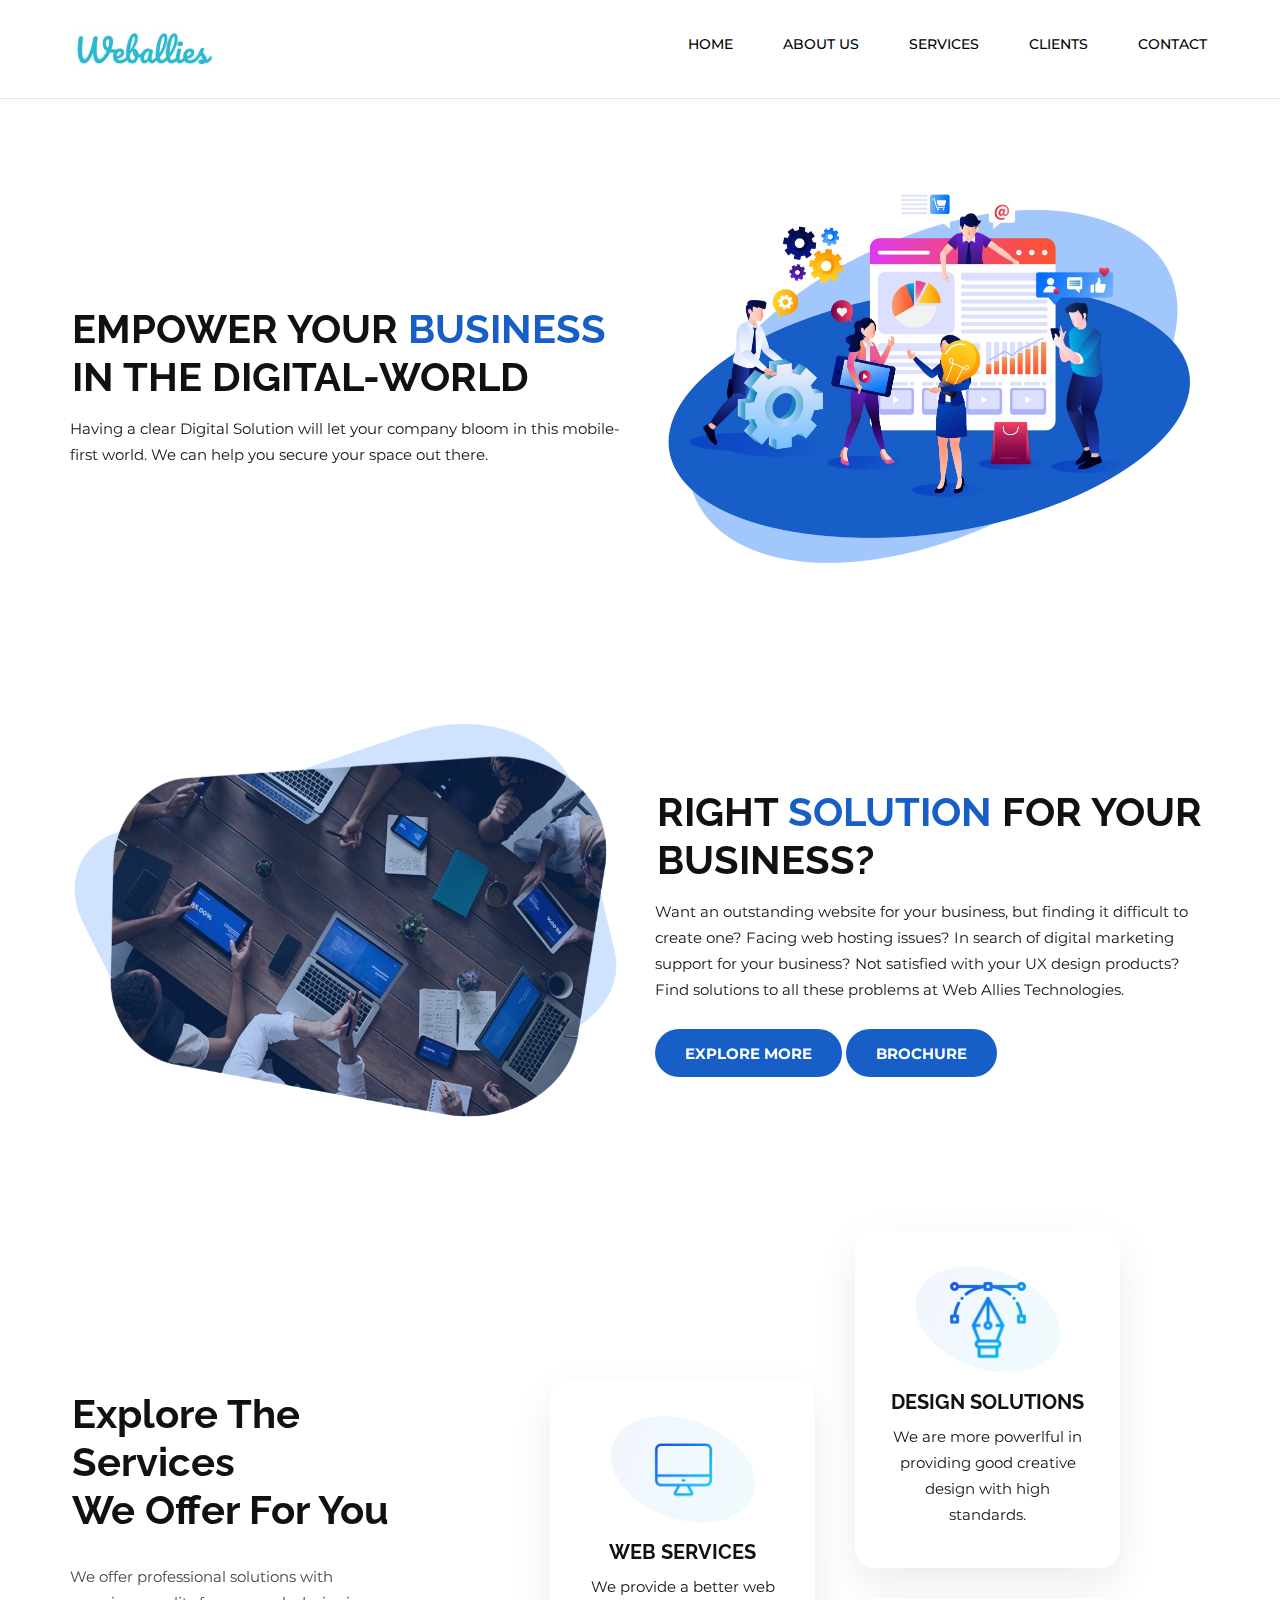
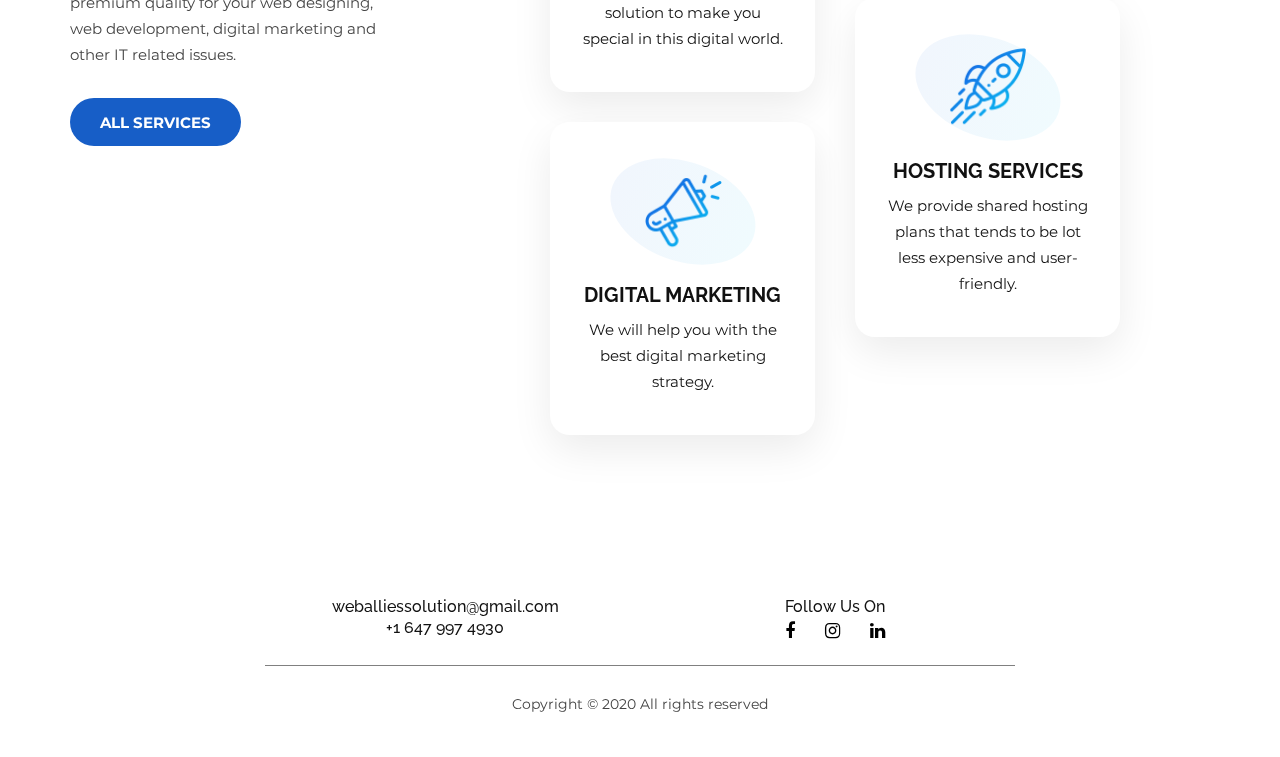
==== index.html @ 8f00c58a "Initial Commit" ====
<!DOCTYPE html>
<html lang="en">
<head>
    <meta charset="UTF-8">
    <meta name="viewport" content="width=device-width, initial-scale=1.0">
    <meta http-equiv="X-UA-Compatible" content="ie=edge">
    <title>Web Allies Solutions</title>
    <!-- SEO Content -->
    <meta name="description" content="Web Allies Solution is a fast-rising IT Solution Provider with innovative products, services & consultancy for your business goals. Our team focuses on customer satisfaction ensuring clear and agile delivery of work. We are involved in providing an interactive website, unique and powerful brands, and digital and creative market solutions. We take enormous care of your needs and business values and help you in carving out a niche for your success.">
    <meta name="keywords" content="Web Allies, Web Allies digital,Web Allies solutions,Web Allies Solution,Web design company,Graphics design company,digital solution company in Canada">
    <meta name="keywords" content="Web Allies Solution Canada,Web Allies Solutions Canada,Web Allies solutions Canada,Web Allies Solution web service,Web design company,Graphics design company,digital solution company in Canada,UI/UX Design Solution"> 
    <meta name="author" content="Web Allies Solution">
	<meta name="creator" content="Team Web Allies Solutions">
	<meta name="owner" content="Web Allies Solutions">
    <meta name="Copyright" content="Web Allies Solutions">
    
    <!-- Favicon -->
	<link rel="apple-touch-icon" sizes="57x57" href="favicon/wbmini.jpeg">
	<link rel="icon" type="image/jpeg" sizes="192x192"  href="favicon/wbmini.jpeg">
<!--    <link rel="apple-touch-icon" sizes="57x57" href="favicon/apple-icon-57x57.png">
    <link rel="apple-touch-icon" sizes="60x60" href="favicon/apple-icon-60x60.png">
    <link rel="apple-touch-icon" sizes="72x72" href="favicon/apple-icon-72x72.png">
    <link rel="apple-touch-icon" sizes="76x76" href="favicon/apple-icon-76x76.png">
    <link rel="apple-touch-icon" sizes="114x114" href="favicon/apple-icon-114x114.png">
    <link rel="apple-touch-icon" sizes="120x120" href="favicon/apple-icon-120x120.png">
    <link rel="apple-touch-icon" sizes="144x144" href="favicon/apple-icon-144x144.png">
    <link rel="apple-touch-icon" sizes="152x152" href="favicon/apple-icon-152x152.png">
    <link rel="apple-touch-icon" sizes="180x180" href="favicon/apple-icon-180x180.png">
    <link rel="icon" type="image/png" sizes="192x192"  href="favicon/android-icon-192x192.png">
    <link rel="icon" type="image/png" sizes="32x32" href="favicon/favicon-32x32.png">
    <link rel="icon" type="image/png" sizes="96x96" href="favicon/favicon-96x96.png">
    <link rel="icon" type="image/png" sizes="16x16" href="favicon/favicon-16x16.png">-->
    <link rel="manifest" href="favicon/manifest.json">
    <meta name="msapplication-TileColor" content="#ffffff">
    <meta name="msapplication-TileImage" content="favicon/wb.jpeg">
    <meta name="theme-color" content="#ffffff">
        
    <!-- Google Font -->
    <link href="https://fonts.googleapis.com/css?family=Montserrat:400,500,600,700,800,900&display=swap"rel="stylesheet">
    <link href="https://fonts.googleapis.com/css2?family=Raleway:wght@400;500;600;700&display=swap" rel="stylesheet"> 

    <!-- Css Styles -->
    <link rel="stylesheet" href="css/bootstrap.min.css" type="text/css">
    <link rel="stylesheet" href="css/font-awesome.min.css" type="text/css">
    <link rel="stylesheet" href="css/elegant-icons.css" type="text/css">
    <link rel="stylesheet" href="css/flaticon.css" type="text/css">
    <link rel="stylesheet" href="css/slicknav.min.css" type="text/css">
    <link rel="stylesheet" href="css/style.css" type="text/css">

    <!-- Global site tag (gtag.js) - Google Analytics -->
    <script async src="https://www.googletagmanager.com/gtag/js?id=UA-168232624-1"></script>
    <script>
     window.dataLayer = window.dataLayer || [];
     function gtag(){dataLayer.push(arguments);}
     gtag('js', new Date());
     gtag('config', 'UA-168232624-1');
    </script>

    <!-- Seacrh Console -->
    <meta name="google-site-verification" content="khzChmN-Nq22wyxH5MYhFpmfwZ_dh-AY24tO2F3nMiM" />

</head>
<body>
    <!-- Page Preloder -->
    <div id="preloader-active">
        <div class="preloader d-flex align-items-center justify-content-center">
            <div class="preloader-inner position-relative">
                <div class="preloader-circle"></div>
                <div class="preloader-img pere-text">
                    <picture>
                        <source type="image/jpeg" srcset="./img/weballies.jpeg">
                        <source type="image/jpeg" srcset="./img/weballies.jpeg">
                        <img src="./img/weballies.jpeg " alt="weballies">
                    </picture>
                </div>
            </div>
        </div>
    </div>

    <!-- Offcanvas Menu Begin -->
    <div class="offcanvas__menu__overlay"></div>
    <div class="offcanvas__menu__wrapper">
        <div class="canvas__close">
            <span class="fa fa-arrow-circle-left"></span>
        </div>
        <div class="offcanvas__logo">
            <a href="#">
                <picture>
                    <source type="image/jpeg" srcset="./img/wb.jpeg">
                    <source type="image/jpeg" srcset="./img/wb.jpeg">
                    <img src="./img/wb.jpeg " alt="weballies">
                </picture>
            </a>
        </div>
        <nav class="offcanvas__menu mobile-menu">
            <ul>
                <li class="active"><a href="./index.html">Home</a></li>
                <li><a href="./about.html">About Us</a></li>
                <li><a href="./services.html">Services</a></li>
                <li><a href="./clients.html">Clients</a></li>
                <li><a href="./contact.html">Contact</a></li>
            </ul>
        </nav>
        <div id="mobile-menu-wrap"></div>
    </div>
    <!-- Offcanvas Menu End -->

    <!-- Header Section Begin -->
    <header class="header-section header-normal">
        <div class="container">
            <div class="row">
                <div class="col-lg-3 col-md-3">
                    <div class="header__logo">
                        <a href="#">
                            <picture>
                                <source type="image/jpeg" srcset="./img/weballies.jpeg">
								<source type="image/jpeg" srcset="./img/weballies.jpeg">
								<img src="./img/weballies.jpeg " alt="weballies">
                            </picture>
                        </a>
                    </div>
                </div>
                <div class="col-lg-9 col-md-9">
                    <nav style="background-color:#fff" class="header__menu">
                        <ul>
                            <li  class="active"><a href="./index.html">Home</a></li>
                            <li><a href="./about.html">About Us</a></li>
                            <li><a href="./services.html">Services</a></li>
                            <li><a href="./clients.html">Clients</a></li>
                            <li><a href="./contact.html">Contact</a></li>
                        </ul>
                    </nav>
                </div>
            </div>
            <div class="canvas__open">
                <span class="fa fa-bars"></span>
            </div>
        </div>
    </header>
    <!-- Header End -->

    <!-- Hero Section Begin -->
    <section class="about-section spad2">
        <div class="container">
            <div class="row">
                <div class="col-lg-6 order-sm-12">
                    <div class="about__img">
                        <picture>
                            <source type="image/webp" srcset="./img/hero.webp">
                            <source type="image/png" srcset="./img/hero.png">
                            <img src="img/hero.png" alt="Web Allies Digital Solutions">
                        </picture>
                    </div>
                </div>
                <div class="col-lg-6 order-sm-1 align-self-center">
                    <div class="about__text">
                        <h2>Empower your <span>business</span> in the digital-world</h2>
                        <p>Having a clear Digital Solution will let your company bloom in this mobile-first world. We can help you secure 
                            your space out there.
                        </p>
                    </div>
                </div>
            </div>
        </div>
    </section>
    <!-- HEro Section End -->

    <!-- About Section Begin -->
    <section class="about-section spad">
        <div class="container">
            <div class="row">
                <div class=" col-lg-6">
                    <div class="about__img">
                        <picture>
                            <source type="image/webp" srcset="./img/hero1.webp">
                            <source type="image/png" srcset="./img/hero1.png">
                            <img src="img/hero1.png" alt="Web Allies Digital Solutions">
                        </picture>
                    </div>
                </div>
                <div class="col-lg-6 align-self-center">
                    <div class="about__text">
                        <h2>Right <span>Solution</span> for your Business?</h2>
                        <p>
                            Want an outstanding website for your business, but finding it difficult to create one? Facing web hosting issues? In search of digital marketing support for your business? Not satisfied with your UX design products?
                            Find solutions to all these problems at Web Allies Technologies.
                        </p>
                        <a href="about.html" class="primary-btn">Explore More</a>
                        <a href="https://bit.ly/fenstrok" target="_blank" class="primary-btn" rel="noreferrer">Brochure</a>
                    </div>
                </div>
            </div>
        </div>
    </section>
    <!-- About Section End -->


    <!-- Services Section Begin -->
    <div class="services spad3" id="about">
        <div class="container">
            <div class="row">
                <div class="col-lg-4">
                    <h2> Explore The Services<br/>
                        We Offer For You </h2>
                    <p> We offer professional solutions with premium quality for your web designing, web development, digital marketing and other IT related issues. </p>
                    <a href="services.html" class="primary-btn">All Services</a></div>
                <div class="col-lg-8">
                    <svg id="bg-services"
                         width="95%"
                         viewBox="0 0 1000 800">
                        <defs>
                            <linearGradient id="PSgrCumulative Layout Shiftad_02" x1="64.279%" x2="0%" y1="76.604%" y2="0%">
                                <stop offset="0%" stop-color="rgb(1,230,248)" stop-opacity="1"/>
                                <stop offset="100%" stop-color="rgb(29,62,222)" stop-opacity="1"/>
                            </linearGradient>
                        </defs>
                        <path fill-rule="evenodd" opacity="0.102" fill="url(#PSgrad_02)"
                              d="M801.878,3.146 L116.381,128.537 C26.052,145.060 -21.235,229.535 9.856,312.073 L159.806,710.157 C184.515,775.753 264.901,810.334 338.020,792.380 L907.021,652.668 C972.912,636.489 1019.383,573.766 1011.301,510.470 L962.013,124.412 C951.950,45.594 881.254,-11.373 801.878,3.146 Z"/>
                    </svg>
                    <div class="row">
                        <div class="col">
                            <div class="card text-center">
                                <div class="oval">
                                    <picture>
                                        <source type="image/webp" srcset="./img/web-design.webp">
                                        <source type="image/png" srcset="./img/web-design.png">
                                        <img class="card-img-top" src="img/web-design.png" alt="Web Design">
                                    </picture>
                                </div>
                                <div class="card-body">
                                    <h3 class="card-title">Web Services</h3>
                                    <p class="card-text">We provide a better web solution to make you special in this digital world.</p>
                                </div>
                            </div>
                            <div class="card text-center">
                                <div class="oval">
                                    <picture>
                                        <source type="image/webp" srcset="./img/marketing.webp">
                                        <source type="image/png" srcset="./img/marketing.png">
                                        <img class="card-img-top" src="img/marketing.png" alt="Digital Marketing">
                                    </picture>
                                </div>
                                <div class="card-body">
                                    <h3 class="card-title">Digital Marketing</h3>
                                    <p class="card-text">We will help you with the best digital marketing strategy.</p>
                                </div>
                            </div>
                        </div>
                        <div class="col">
                            <div class="card text-center">
                                <div class="oval">
                                    <picture>
                                        <source type="image/webp" srcset="./img/graphics-design.webp">
                                        <source type="image/png" srcset="./img/graphics-design.png">
                                        <img class="card-img-top" src="img/graphics-design.png" alt=" Graphics Design">
                                    </picture>
                                </div>
                                <div class="card-body">
                                    <h3 class="card-title">Design Solutions</h3>
                                    <p class="card-text">We are more powerlful in providing good creative design with high standards.</p>
                                </div>
                            </div>
                            <div class="card text-center">
                                <div class="oval">
                                    <picture>
                                        <source type="image/webp" srcset="./img/seo.webp">
                                        <source type="image/png" srcset="./img/seo.png">
                                        <img class="card-img-top" src="img/seo.png" alt="Hosting Services">
                                    </picture>
                                </div>
                                <div class="card-body">
                                    <h3 class="card-title">Hosting Services</h3>
                                    <p class="card-text">We provide shared hosting plans that tends to be lot less expensive and user-friendly.</p>
                                </div>
                            </div>
                        </div>
                    </div>
                </div>
            </div>
        </div>
    </div>
    <!-- Services Section End -->

   <!-- Footer Section Begin -->

   <footer class="footer-section spad1">
    <div class="container">
        <div class="row justify-content-center">
            <div class="col-lg-12">
                <div class="row">
                    <div class="col-md-8 offset-md-2 ">
                        <div class="row text-center">
                            <div class="col-md-6 contact-end">  
                                <a href="mailto:mail@gmail.com" target="_blank" rel="noreferrer"><h5>weballiessolution@gmail.com</h5></a>                     
                                <a href="tel:7025220044" target="_blank" rel="noreferrer"><h5>+1 647 997 4930</h5></a>
                            </div>
                            <div class="col-md-6">
                                <h5>Follow Us On</h5>
                                <div class="footer__social">
                                    <a href="https://www.facebook.com/profile.php?id=61551452008879&mibextid=D4KYlr" target="_blank" rel="noreferrer"><i class="fa fa-facebook"></i></a>
                                    <a href="https://instagram.com/weballies?igshid=OGQ5ZDc2ODk2ZA==" target="_blank"rel="noreferrer"><i class="fa fa-instagram"></i></a>
                                    <a href="https://www.linkedin.com/in/weballies-solution-13b683291" target="_blank" rel="noreferrer"><i class="fa fa-linkedin"></i></a>

                                </div>
                            </div>              
                        </div>
                        <div class="footer__text-copyright">
                            <p>Copyright &copy; 2020 All rights reserved</p>
                        </div>
                    </div>
                </div>
            </div>
        </div>
    </div>
</footer>

<!-- Footer Section End -->

    <!-- Js Plugins -->
    <script src="js/jquery-3.3.1.min.js"></script>
    <script src="js/bootstrap.min.js"></script>
    <script src="js/jquery.slicknav.js"></script>
    <script src="js/main.js"></script>
    <!--Start of Tawk.to Script-->
    <script type="text/javascript">
        var Tawk_API=Tawk_API||{}, Tawk_LoadStart=new Date();
          (function(){
          var s1=document.createElement("script"),s0=document.getElementsByTagName("script")[0];
          s1.async=true;
          s1.src='https://embed.tawk.to/5ed73c934a7c62581799cee2/default';
          s1.charset='UTF-8';
          s1.setAttribute('crossorigin','*');
           s0.parentNode.insertBefore(s1,s0);
        })();
      </script>
      <!--End of Tawk.to Script-->
</body>

</html>
---- css/elegant-icons.css ----
@font-face {
	font-family: 'ElegantIcons';
	src:url('../fonts/ElegantIcons.eot');
	src:url('../fonts/ElegantIcons.eot?#iefix') format('embedded-opentype'),
		url('../fonts/ElegantIcons.woff') format('woff'),
		url('../fonts/ElegantIcons.ttf') format('truetype'),
		url('../fonts/ElegantIcons.svg#ElegantIcons') format('svg');
	font-weight: normal;
	font-style: normal;
}

/* Use the following CSS code if you want to use data attributes for inserting your icons */
[data-icon]:before {
	font-family: 'ElegantIcons';
	content: attr(data-icon);
	speak: none;
	font-weight: normal;
	font-variant: normal;
	text-transform: none;
	line-height: 1;
	-webkit-font-smoothing: antialiased;
	-moz-osx-font-smoothing: grayscale;
}

/* Use the following CSS code if you want to have a class per icon */
/*
Instead of a list of all class selectors,
you can use the generic selector below, but it's slower:
[class*="your-class-prefix"] {
*/
.arrow_up, .arrow_down, .arrow_left, .arrow_right, .arrow_left-up, .arrow_right-up, .arrow_right-down, .arrow_left-down, .arrow-up-down, .arrow_up-down_alt, .arrow_left-right_alt, .arrow_left-right, .arrow_expand_alt2, .arrow_expand_alt, .arrow_condense, .arrow_expand, .arrow_move, .arrow_carrot-up, .arrow_carrot-down, .arrow_carrot-left, .arrow_carrot-right, .arrow_carrot-2up, .arrow_carrot-2down, .arrow_carrot-2left, .arrow_carrot-2right, .arrow_carrot-up_alt2, .arrow_carrot-down_alt2, .arrow_carrot-left_alt2, .arrow_carrot-right_alt2, .arrow_carrot-2up_alt2, .arrow_carrot-2down_alt2, .arrow_carrot-2left_alt2, .arrow_carrot-2right_alt2, .arrow_triangle-up, .arrow_triangle-down, .arrow_triangle-left, .arrow_triangle-right, .arrow_triangle-up_alt2, .arrow_triangle-down_alt2, .arrow_triangle-left_alt2, .arrow_triangle-right_alt2, .arrow_back, .icon_minus-06, .icon_plus, .icon_close, .icon_check, .icon_minus_alt2, .icon_plus_alt2, .icon_close_alt2, .icon_check_alt2, .icon_zoom-out_alt, .icon_zoom-in_alt, .icon_search, .icon_box-empty, .icon_box-selected, .icon_minus-box, .icon_plus-box, .icon_box-checked, .icon_circle-empty, .icon_circle-slelected, .icon_stop_alt2, .icon_stop, .icon_pause_alt2, .icon_pause, .icon_menu, .icon_menu-square_alt2, .icon_menu-circle_alt2, .icon_ul, .icon_ol, .icon_adjust-horiz, .icon_adjust-vert, .icon_document_alt, .icon_documents_alt, .icon_pencil, .icon_pencil-edit_alt, .icon_pencil-edit, .icon_folder-alt, .icon_folder-open_alt, .icon_folder-add_alt, .icon_info_alt, .icon_error-oct_alt, .icon_error-circle_alt, .icon_error-triangle_alt, .icon_question_alt2, .icon_question, .icon_comment_alt, .icon_chat_alt, .icon_vol-mute_alt, .icon_volume-low_alt, .icon_volume-high_alt, .icon_quotations, .icon_quotations_alt2, .icon_clock_alt, .icon_lock_alt, .icon_lock-open_alt, .icon_key_alt, .icon_cloud_alt, .icon_cloud-upload_alt, .icon_cloud-download_alt, .icon_image, .icon_images, .icon_lightbulb_alt, .icon_gift_alt, .icon_house_alt, .icon_genius, .icon_mobile, .icon_tablet, .icon_laptop, .icon_desktop, .icon_camera_alt, .icon_mail_alt, .icon_cone_alt, .icon_ribbon_alt, .icon_bag_alt, .icon_creditcard, .icon_cart_alt, .icon_paperclip, .icon_tag_alt, .icon_tags_alt, .icon_trash_alt, .icon_cursor_alt, .icon_mic_alt, .icon_compass_alt, .icon_pin_alt, .icon_pushpin_alt, .icon_map_alt, .icon_drawer_alt, .icon_toolbox_alt, .icon_book_alt, .icon_calendar, .icon_film, .icon_table, .icon_contacts_alt, .icon_headphones, .icon_lifesaver, .icon_piechart, .icon_refresh, .icon_link_alt, .icon_link, .icon_loading, .icon_blocked, .icon_archive_alt, .icon_heart_alt, .icon_star_alt, .icon_star-half_alt, .icon_star, .icon_star-half, .icon_tools, .icon_tool, .icon_cog, .icon_cogs, .arrow_up_alt, .arrow_down_alt, .arrow_left_alt, .arrow_right_alt, .arrow_left-up_alt, .arrow_right-up_alt, .arrow_right-down_alt, .arrow_left-down_alt, .arrow_condense_alt, .arrow_expand_alt3, .arrow_carrot_up_alt, .arrow_carrot-down_alt, .arrow_carrot-left_alt, .arrow_carrot-right_alt, .arrow_carrot-2up_alt, .arrow_carrot-2dwnn_alt, .arrow_carrot-2left_alt, .arrow_carrot-2right_alt, .arrow_triangle-up_alt, .arrow_triangle-down_alt, .arrow_triangle-left_alt, .arrow_triangle-right_alt, .icon_minus_alt, .icon_plus_alt, .icon_close_alt, .icon_check_alt, .icon_zoom-out, .icon_zoom-in, .icon_stop_alt, .icon_menu-square_alt, .icon_menu-circle_alt, .icon_document, .icon_documents, .icon_pencil_alt, .icon_folder, .icon_folder-open, .icon_folder-add, .icon_folder_upload, .icon_folder_download, .icon_info, .icon_error-circle, .icon_error-oct, .icon_error-triangle, .icon_question_alt, .icon_comment, .icon_chat, .icon_vol-mute, .icon_volume-low, .icon_volume-high, .icon_quotations_alt, .icon_clock, .icon_lock, .icon_lock-open, .icon_key, .icon_cloud, .icon_cloud-upload, .icon_cloud-download, .icon_lightbulb, .icon_gift, .icon_house, .icon_camera, .icon_mail, .icon_cone, .icon_ribbon, .icon_bag, .icon_cart, .icon_tag, .icon_tags, .icon_trash, .icon_cursor, .icon_mic, .icon_compass, .icon_pin, .icon_pushpin, .icon_map, .icon_drawer, .icon_toolbox, .icon_book, .icon_contacts, .icon_archive, .icon_heart, .icon_profile, .icon_group, .icon_grid-2x2, .icon_grid-3x3, .icon_music, .icon_pause_alt, .icon_phone, .icon_upload, .icon_download, .social_facebook, .social_twitter, .social_pinterest, .social_googleplus, .social_tumblr, .social_tumbleupon, .social_wordpress, .social_instagram, .social_dribbble, .social_vimeo, .social_linkedin, .social_rss, .social_deviantart, .social_share, .social_myspace, .social_skype, .social_youtube, .social_picassa, .social_googledrive, .social_flickr, .social_blogger, .social_spotify, .social_delicious, .social_facebook_circle, .social_twitter_circle, .social_pinterest_circle, .social_googleplus_circle, .social_tumblr_circle, .social_stumbleupon_circle, .social_wordpress_circle, .social_instagram_circle, .social_dribbble_circle, .social_vimeo_circle, .social_linkedin_circle, .social_rss_circle, .social_deviantart_circle, .social_share_circle, .social_myspace_circle, .social_skype_circle, .social_youtube_circle, .social_picassa_circle, .social_googledrive_alt2, .social_flickr_circle, .social_blogger_circle, .social_spotify_circle, .social_delicious_circle, .social_facebook_square, .social_twitter_square, .social_pinterest_square, .social_googleplus_square, .social_tumblr_square, .social_stumbleupon_square, .social_wordpress_square, .social_instagram_square, .social_dribbble_square, .social_vimeo_square, .social_linkedin_square, .social_rss_square, .social_deviantart_square, .social_share_square, .social_myspace_square, .social_skype_square, .social_youtube_square, .social_picassa_square, .social_googledrive_square, .social_flickr_square, .social_blogger_square, .social_spotify_square, .social_delicious_square, .icon_printer, .icon_calulator, .icon_building, .icon_floppy, .icon_drive, .icon_search-2, .icon_id, .icon_id-2, .icon_puzzle, .icon_like, .icon_dislike, .icon_mug, .icon_currency, .icon_wallet, .icon_pens, .icon_easel, .icon_flowchart, .icon_datareport, .icon_briefcase, .icon_shield, .icon_percent, .icon_globe, .icon_globe-2, .icon_target, .icon_hourglass, .icon_balance, .icon_rook, .icon_printer-alt, .icon_calculator_alt, .icon_building_alt, .icon_floppy_alt, .icon_drive_alt, .icon_search_alt, .icon_id_alt, .icon_id-2_alt, .icon_puzzle_alt, .icon_like_alt, .icon_dislike_alt, .icon_mug_alt, .icon_currency_alt, .icon_wallet_alt, .icon_pens_alt, .icon_easel_alt, .icon_flowchart_alt, .icon_datareport_alt, .icon_briefcase_alt, .icon_shield_alt, .icon_percent_alt, .icon_globe_alt, .icon_clipboard {
	font-family: 'ElegantIcons';
	speak: none;
	font-style: normal;
	font-weight: normal;
	font-variant: normal;
	text-transform: none;
	line-height: 1;
	-webkit-font-smoothing: antialiased;
}
.arrow_up:before {
	content: "\21";
}
.arrow_down:before {
	content: "\22";
}
.arrow_left:before {
	content: "\23";
}
.arrow_right:before {
	content: "\24";
}
.arrow_left-up:before {
	content: "\25";
}
.arrow_right-up:before {
	content: "\26";
}
.arrow_right-down:before {
	content: "\27";
}
.arrow_left-down:before {
	content: "\28";
}
.arrow-up-down:before {
	content: "\29";
}
.arrow_up-down_alt:before {
	content: "\2a";
}
.arrow_left-right_alt:before {
	content: "\2b";
}
.arrow_left-right:before {
	content: "\2c";
}
.arrow_expand_alt2:before {
	content: "\2d";
}
.arrow_expand_alt:before {
	content: "\2e";
}
.arrow_condense:before {
	content: "\2f";
}
.arrow_expand:before {
	content: "\30";
}
.arrow_move:before {
	content: "\31";
}
.arrow_carrot-up:before {
	content: "\32";
}
.arrow_carrot-down:before {
	content: "\33";
}
.arrow_carrot-left:before {
	content: "\34";
}
.arrow_carrot-right:before {
	content: "\35";
}
.arrow_carrot-2up:before {
	content: "\36";
}
.arrow_carrot-2down:before {
	content: "\37";
}
.arrow_carrot-2left:before {
	content: "\38";
}
.arrow_carrot-2right:before {
	content: "\39";
}
.arrow_carrot-up_alt2:before {
	content: "\3a";
}
.arrow_carrot-down_alt2:before {
	content: "\3b";
}
.arrow_carrot-left_alt2:before {
	content: "\3c";
}
.arrow_carrot-right_alt2:before {
	content: "\3d";
}
.arrow_carrot-2up_alt2:before {
	content: "\3e";
}
.arrow_carrot-2down_alt2:before {
	content: "\3f";
}
.arrow_carrot-2left_alt2:before {
	content: "\40";
}
.arrow_carrot-2right_alt2:before {
	content: "\41";
}
.arrow_triangle-up:before {
	content: "\42";
}
.arrow_triangle-down:before {
	content: "\43";
}
.arrow_triangle-left:before {
	content: "\44";
}
.arrow_triangle-right:before {
	content: "\45";
}
.arrow_triangle-up_alt2:before {
	content: "\46";
}
.arrow_triangle-down_alt2:before {
	content: "\47";
}
.arrow_triangle-left_alt2:before {
	content: "\48";
}
.arrow_triangle-right_alt2:before {
	content: "\49";
}
.arrow_back:before {
	content: "\4a";
}
.icon_minus-06:before {
	content: "\4b";
}
.icon_plus:before {
	content: "\4c";
}
.icon_close:before {
	content: "\4d";
}
.icon_check:before {
	content: "\4e";
}
.icon_minus_alt2:before {
	content: "\4f";
}
.icon_plus_alt2:before {
	content: "\50";
}
.icon_close_alt2:before {
	content: "\51";
}
.icon_check_alt2:before {
	content: "\52";
}
.icon_zoom-out_alt:before {
	content: "\53";
}
.icon_zoom-in_alt:before {
	content: "\54";
}
.icon_search:before {
	content: "\55";
}
.icon_box-empty:before {
	content: "\56";
}
.icon_box-selected:before {
	content: "\57";
}
.icon_minus-box:before {
	content: "\58";
}
.icon_plus-box:before {
	content: "\59";
}
.icon_box-checked:before {
	content: "\5a";
}
.icon_circle-empty:before {
	content: "\5b";
}
.icon_circle-slelected:before {
	content: "\5c";
}
.icon_stop_alt2:before {
	content: "\5d";
}
.icon_stop:before {
	content: "\5e";
}
.icon_pause_alt2:before {
	content: "\5f";
}
.icon_pause:before {
	content: "\60";
}
.icon_menu:before {
	content: "\61";
}
.icon_menu-square_alt2:before {
	content: "\62";
}
.icon_menu-circle_alt2:before {
	content: "\63";
}
.icon_ul:before {
	content: "\64";
}
.icon_ol:before {
	content: "\65";
}
.icon_adjust-horiz:before {
	content: "\66";
}
.icon_adjust-vert:before {
	content: "\67";
}
.icon_document_alt:before {
	content: "\68";
}
.icon_documents_alt:before {
	content: "\69";
}
.icon_pencil:before {
	content: "\6a";
}
.icon_pencil-edit_alt:before {
	content: "\6b";
}
.icon_pencil-edit:before {
	content: "\6c";
}
.icon_folder-alt:before {
	content: "\6d";
}
.icon_folder-open_alt:before {
	content: "\6e";
}
.icon_folder-add_alt:before {
	content: "\6f";
}
.icon_info_alt:before {
	content: "\70";
}
.icon_error-oct_alt:before {
	content: "\71";
}
.icon_error-circle_alt:before {
	content: "\72";
}
.icon_error-triangle_alt:before {
	content: "\73";
}
.icon_question_alt2:before {
	content: "\74";
}
.icon_question:before {
	content: "\75";
}
.icon_comment_alt:before {
	content: "\76";
}
.icon_chat_alt:before {
	content: "\77";
}
.icon_vol-mute_alt:before {
	content: "\78";
}
.icon_volume-low_alt:before {
	content: "\79";
}
.icon_volume-high_alt:before {
	content: "\7a";
}
.icon_quotations:before {
	content: "\7b";
}
.icon_quotations_alt2:before {
	content: "\7c";
}
.icon_clock_alt:before {
	content: "\7d";
}
.icon_lock_alt:before {
	content: "\7e";
}
.icon_lock-open_alt:before {
	content: "\e000";
}
.icon_key_alt:before {
	content: "\e001";
}
.icon_cloud_alt:before {
	content: "\e002";
}
.icon_cloud-upload_alt:before {
	content: "\e003";
}
.icon_cloud-download_alt:before {
	content: "\e004";
}
.icon_image:before {
	content: "\e005";
}
.icon_images:before {
	content: "\e006";
}
.icon_lightbulb_alt:before {
	content: "\e007";
}
.icon_gift_alt:before {
	content: "\e008";
}
.icon_house_alt:before {
	content: "\e009";
}
.icon_genius:before {
	content: "\e00a";
}
.icon_mobile:before {
	content: "\e00b";
}
.icon_tablet:before {
	content: "\e00c";
}
.icon_laptop:before {
	content: "\e00d";
}
.icon_desktop:before {
	content: "\e00e";
}
.icon_camera_alt:before {
	content: "\e00f";
}
.icon_mail_alt:before {
	content: "\e010";
}
.icon_cone_alt:before {
	content: "\e011";
}
.icon_ribbon_alt:before {
	content: "\e012";
}
.icon_bag_alt:before {
	content: "\e013";
}
.icon_creditcard:before {
	content: "\e014";
}
.icon_cart_alt:before {
	content: "\e015";
}
.icon_paperclip:before {
	content: "\e016";
}
.icon_tag_alt:before {
	content: "\e017";
}
.icon_tags_alt:before {
	content: "\e018";
}
.icon_trash_alt:before {
	content: "\e019";
}
.icon_cursor_alt:before {
	content: "\e01a";
}
.icon_mic_alt:before {
	content: "\e01b";
}
.icon_compass_alt:before {
	content: "\e01c";
}
.icon_pin_alt:before {
	content: "\e01d";
}
.icon_pushpin_alt:before {
	content: "\e01e";
}
.icon_map_alt:before {
	content: "\e01f";
}
.icon_drawer_alt:before {
	content: "\e020";
}
.icon_toolbox_alt:before {
	content: "\e021";
}
.icon_book_alt:before {
	content: "\e022";
}
.icon_calendar:before {
	content: "\e023";
}
.icon_film:before {
	content: "\e024";
}
.icon_table:before {
	content: "\e025";
}
.icon_contacts_alt:before {
	content: "\e026";
}
.icon_headphones:before {
	content: "\e027";
}
.icon_lifesaver:before {
	content: "\e028";
}
.icon_piechart:before {
	content: "\e029";
}
.icon_refresh:before {
	content: "\e02a";
}
.icon_link_alt:before {
	content: "\e02b";
}
.icon_link:before {
	content: "\e02c";
}
.icon_loading:before {
	content: "\e02d";
}
.icon_blocked:before {
	content: "\e02e";
}
.icon_archive_alt:before {
	content: "\e02f";
}
.icon_heart_alt:before {
	content: "\e030";
}
.icon_star_alt:before {
	content: "\e031";
}
.icon_star-half_alt:before {
	content: "\e032";
}
.icon_star:before {
	content: "\e033";
}
.icon_star-half:before {
	content: "\e034";
}
.icon_tools:before {
	content: "\e035";
}
.icon_tool:before {
	content: "\e036";
}
.icon_cog:before {
	content: "\e037";
}
.icon_cogs:before {
	content: "\e038";
}
.arrow_up_alt:before {
	content: "\e039";
}
.arrow_down_alt:before {
	content: "\e03a";
}
.arrow_left_alt:before {
	content: "\e03b";
}
.arrow_right_alt:before {
	content: "\e03c";
}
.arrow_left-up_alt:before {
	content: "\e03d";
}
.arrow_right-up_alt:before {
	content: "\e03e";
}
.arrow_right-down_alt:before {
	content: "\e03f";
}
.arrow_left-down_alt:before {
	content: "\e040";
}
.arrow_condense_alt:before {
	content: "\e041";
}
.arrow_expand_alt3:before {
	content: "\e042";
}
.arrow_carrot_up_alt:before {
	content: "\e043";
}
.arrow_carrot-down_alt:before {
	content: "\e044";
}
.arrow_carrot-left_alt:before {
	content: "\e045";
}
.arrow_carrot-right_alt:before {
	content: "\e046";
}
.arrow_carrot-2up_alt:before {
	content: "\e047";
}
.arrow_carrot-2dwnn_alt:before {
	content: "\e048";
}
.arrow_carrot-2left_alt:before {
	content: "\e049";
}
.arrow_carrot-2right_alt:before {
	content: "\e04a";
}
.arrow_triangle-up_alt:before {
	content: "\e04b";
}
.arrow_triangle-down_alt:before {
	content: "\e04c";
}
.arrow_triangle-left_alt:before {
	content: "\e04d";
}
.arrow_triangle-right_alt:before {
	content: "\e04e";
}
.icon_minus_alt:before {
	content: "\e04f";
}
.icon_plus_alt:before {
	content: "\e050";
}
.icon_close_alt:before {
	content: "\e051";
}
.icon_check_alt:before {
	content: "\e052";
}
.icon_zoom-out:before {
	content: "\e053";
}
.icon_zoom-in:before {
	content: "\e054";
}
.icon_stop_alt:before {
	content: "\e055";
}
.icon_menu-square_alt:before {
	content: "\e056";
}
.icon_menu-circle_alt:before {
	content: "\e057";
}
.icon_document:before {
	content: "\e058";
}
.icon_documents:before {
	content: "\e059";
}
.icon_pencil_alt:before {
	content: "\e05a";
}
.icon_folder:before {
	content: "\e05b";
}
.icon_folder-open:before {
	content: "\e05c";
}
.icon_folder-add:before {
	content: "\e05d";
}
.icon_folder_upload:before {
	content: "\e05e";
}
.icon_folder_download:before {
	content: "\e05f";
}
.icon_info:before {
	content: "\e060";
}
.icon_error-circle:before {
	content: "\e061";
}
.icon_error-oct:before {
	content: "\e062";
}
.icon_error-triangle:before {
	content: "\e063";
}
.icon_question_alt:before {
	content: "\e064";
}
.icon_comment:before {
	content: "\e065";
}
.icon_chat:before {
	content: "\e066";
}
.icon_vol-mute:before {
	content: "\e067";
}
.icon_volume-low:before {
	content: "\e068";
}
.icon_volume-high:before {
	content: "\e069";
}
.icon_quotations_alt:before {
	content: "\e06a";
}
.icon_clock:before {
	content: "\e06b";
}
.icon_lock:before {
	content: "\e06c";
}
.icon_lock-open:before {
	content: "\e06d";
}
.icon_key:before {
	content: "\e06e";
}
.icon_cloud:before {
	content: "\e06f";
}
.icon_cloud-upload:before {
	content: "\e070";
}
.icon_cloud-download:before {
	content: "\e071";
}
.icon_lightbulb:before {
	content: "\e072";
}
.icon_gift:before {
	content: "\e073";
}
.icon_house:before {
	content: "\e074";
}
.icon_camera:before {
	content: "\e075";
}
.icon_mail:before {
	content: "\e076";
}
.icon_cone:before {
	content: "\e077";
}
.icon_ribbon:before {
	content: "\e078";
}
.icon_bag:before {
	content: "\e079";
}
.icon_cart:before {
	content: "\e07a";
}
.icon_tag:before {
	content: "\e07b";
}
.icon_tags:before {
	content: "\e07c";
}
.icon_trash:before {
	content: "\e07d";
}
.icon_cursor:before {
	content: "\e07e";
}
.icon_mic:before {
	content: "\e07f";
}
.icon_compass:before {
	content: "\e080";
}
.icon_pin:before {
	content: "\e081";
}
.icon_pushpin:before {
	content: "\e082";
}
.icon_map:before {
	content: "\e083";
}
.icon_drawer:before {
	content: "\e084";
}
.icon_toolbox:before {
	content: "\e085";
}
.icon_book:before {
	content: "\e086";
}
.icon_contacts:before {
	content: "\e087";
}
.icon_archive:before {
	content: "\e088";
}
.icon_heart:before {
	content: "\e089";
}
.icon_profile:before {
	content: "\e08a";
}
.icon_group:before {
	content: "\e08b";
}
.icon_grid-2x2:before {
	content: "\e08c";
}
.icon_grid-3x3:before {
	content: "\e08d";
}
.icon_music:before {
	content: "\e08e";
}
.icon_pause_alt:before {
	content: "\e08f";
}
.icon_phone:before {
	content: "\e090";
}
.icon_upload:before {
	content: "\e091";
}
.icon_download:before {
	content: "\e092";
}
.social_facebook:before {
	content: "\e093";
}
.social_twitter:before {
	content: "\e094";
}
.social_pinterest:before {
	content: "\e095";
}
.social_googleplus:before {
	content: "\e096";
}
.social_tumblr:before {
	content: "\e097";
}
.social_tumbleupon:before {
	content: "\e098";
}
.social_wordpress:before {
	content: "\e099";
}
.social_instagram:before {
	content: "\e09a";
}
.social_dribbble:before {
	content: "\e09b";
}
.social_vimeo:before {
	content: "\e09c";
}
.social_linkedin:before {
	content: "\e09d";
}
.social_rss:before {
	content: "\e09e";
}
.social_deviantart:before {
	content: "\e09f";
}
.social_share:before {
	content: "\e0a0";
}
.social_myspace:before {
	content: "\e0a1";
}
.social_skype:before {
	content: "\e0a2";
}
.social_youtube:before {
	content: "\e0a3";
}
.social_picassa:before {
	content: "\e0a4";
}
.social_googledrive:before {
	content: "\e0a5";
}
.social_flickr:before {
	content: "\e0a6";
}
.social_blogger:before {
	content: "\e0a7";
}
.social_spotify:before {
	content: "\e0a8";
}
.social_delicious:before {
	content: "\e0a9";
}
.social_facebook_circle:before {
	content: "\e0aa";
}
.social_twitter_circle:before {
	content: "\e0ab";
}
.social_pinterest_circle:before {
	content: "\e0ac";
}
.social_googleplus_circle:before {
	content: "\e0ad";
}
.social_tumblr_circle:before {
	content: "\e0ae";
}
.social_stumbleupon_circle:before {
	content: "\e0af";
}
.social_wordpress_circle:before {
	content: "\e0b0";
}
.social_instagram_circle:before {
	content: "\e0b1";
}
.social_dribbble_circle:before {
	content: "\e0b2";
}
.social_vimeo_circle:before {
	content: "\e0b3";
}
.social_linkedin_circle:before {
	content: "\e0b4";
}
.social_rss_circle:before {
	content: "\e0b5";
}
.social_deviantart_circle:before {
	content: "\e0b6";
}
.social_share_circle:before {
	content: "\e0b7";
}
.social_myspace_circle:before {
	content: "\e0b8";
}
.social_skype_circle:before {
	content: "\e0b9";
}
.social_youtube_circle:before {
	content: "\e0ba";
}
.social_picassa_circle:before {
	content: "\e0bb";
}
.social_googledrive_alt2:before {
	content: "\e0bc";
}
.social_flickr_circle:before {
	content: "\e0bd";
}
.social_blogger_circle:before {
	content: "\e0be";
}
.social_spotify_circle:before {
	content: "\e0bf";
}
.social_delicious_circle:before {
	content: "\e0c0";
}
.social_facebook_square:before {
	content: "\e0c1";
}
.social_twitter_square:before {
	content: "\e0c2";
}
.social_pinterest_square:before {
	content: "\e0c3";
}
.social_googleplus_square:before {
	content: "\e0c4";
}
.social_tumblr_square:before {
	content: "\e0c5";
}
.social_stumbleupon_square:before {
	content: "\e0c6";
}
.social_wordpress_square:before {
	content: "\e0c7";
}
.social_instagram_square:before {
	content: "\e0c8";
}
.social_dribbble_square:before {
	content: "\e0c9";
}
.social_vimeo_square:before {
	content: "\e0ca";
}
.social_linkedin_square:before {
	content: "\e0cb";
}
.social_rss_square:before {
	content: "\e0cc";
}
.social_deviantart_square:before {
	content: "\e0cd";
}
.social_share_square:before {
	content: "\e0ce";
}
.social_myspace_square:before {
	content: "\e0cf";
}
.social_skype_square:before {
	content: "\e0d0";
}
.social_youtube_square:before {
	content: "\e0d1";
}
.social_picassa_square:before {
	content: "\e0d2";
}
.social_googledrive_square:before {
	content: "\e0d3";
}
.social_flickr_square:before {
	content: "\e0d4";
}
.social_blogger_square:before {
	content: "\e0d5";
}
.social_spotify_square:before {
	content: "\e0d6";
}
.social_delicious_square:before {
	content: "\e0d7";
}
.icon_printer:before {
	content: "\e103";
}
.icon_calulator:before {
	content: "\e0ee";
}
.icon_building:before {
	content: "\e0ef";
}
.icon_floppy:before {
	content: "\e0e8";
}
.icon_drive:before {
	content: "\e0ea";
}
.icon_search-2:before {
	content: "\e101";
}
.icon_id:before {
	content: "\e107";
}
.icon_id-2:before {
	content: "\e108";
}
.icon_puzzle:before {
	content: "\e102";
}
.icon_like:before {
	content: "\e106";
}
.icon_dislike:before {
	content: "\e0eb";
}
.icon_mug:before {
	content: "\e105";
}
.icon_currency:before {
	content: "\e0ed";
}
.icon_wallet:before {
	content: "\e100";
}
.icon_pens:before {
	content: "\e104";
}
.icon_easel:before {
	content: "\e0e9";
}
.icon_flowchart:before {
	content: "\e109";
}
.icon_datareport:before {
	content: "\e0ec";
}
.icon_briefcase:before {
	content: "\e0fe";
}
.icon_shield:before {
	content: "\e0f6";
}
.icon_percent:before {
	content: "\e0fb";
}
.icon_globe:before {
	content: "\e0e2";
}
.icon_globe-2:before {
	content: "\e0e3";
}
.icon_target:before {
	content: "\e0f5";
}
.icon_hourglass:before {
	content: "\e0e1";
}
.icon_balance:before {
	content: "\e0ff";
}
.icon_rook:before {
	content: "\e0f8";
}
.icon_printer-alt:before {
	content: "\e0fa";
}
.icon_calculator_alt:before {
	content: "\e0e7";
}
.icon_building_alt:before {
	content: "\e0fd";
}
.icon_floppy_alt:before {
	content: "\e0e4";
}
.icon_drive_alt:before {
	content: "\e0e5";
}
.icon_search_alt:before {
	content: "\e0f7";
}
.icon_id_alt:before {
	content: "\e0e0";
}
.icon_id-2_alt:before {
	content: "\e0fc";
}
.icon_puzzle_alt:before {
	content: "\e0f9";
}
.icon_like_alt:before {
	content: "\e0dd";
}
.icon_dislike_alt:before {
	content: "\e0f1";
}
.icon_mug_alt:before {
	content: "\e0dc";
}
.icon_currency_alt:before {
	content: "\e0f3";
}
.icon_wallet_alt:before {
	content: "\e0d8";
}
.icon_pens_alt:before {
	content: "\e0db";
}
.icon_easel_alt:before {
	content: "\e0f0";
}
.icon_flowchart_alt:before {
	content: "\e0df";
}
.icon_datareport_alt:before {
	content: "\e0f2";
}
.icon_briefcase_alt:before {
	content: "\e0f4";
}
.icon_shield_alt:before {
	content: "\e0d9";
}
.icon_percent_alt:before {
	content: "\e0da";
}
.icon_globe_alt:before {
	content: "\e0de";
}
.icon_clipboard:before {
	content: "\e0e6";
}


	.glyph {
		float: left;
		text-align: center;
		padding: .75em;
		margin: .4em 1.5em .75em 0;
		width: 6em;
text-shadow: none;
	}
        .glyph_big {
        font-size: 128px;
        color: #59c5dc;
        float: left;
        margin-right: 20px;
        }

        .glyph div { padding-bottom: 10px;}

	.glyph input {
		font-family: consolas, monospace;
		font-size: 12px;
		width: 100%;
		text-align: center;
		border: 0;
		box-shadow: 0 0 0 1px #ccc;
		padding: .2em;
                -moz-border-radius: 5px;
                -webkit-border-radius: 5px;
	}
	.centered {
		margin-left: auto;
		margin-right: auto;
	}
	.glyph .fs1 {
		font-size: 2em;
	}
---- css/flaticon.css ----
/*
  	Flaticon icon font: Flaticon
  	Creation date: 17/01/2019 08:45
  	*/

@font-face {
  font-family: "Flaticon";
  src: url("../fonts/Flaticon.eot");
  src: url("../fonts/Flaticon.eot?#iefix") format("embedded-opentype"),
       url("../fonts/Flaticon.woff") format("woff"),
       url("../fonts/Flaticon.ttf") format("truetype"),
       url("../fonts/Flaticon.svg#Flaticon") format("svg");
  font-weight: normal;
  font-style: normal;
}

@media screen and (-webkit-min-device-pixel-ratio:0) {
  @font-face {
    font-family: "Flaticon";
    src: url("../fonts/Flaticon.svg#Flaticon") format("svg");
  }
}

[class^="flaticon-"]:before, [class*=" flaticon-"]:before,
[class^="flaticon-"]:after, [class*=" flaticon-"]:after {   
  font-family: Flaticon;
  font-size: 20px;
  font-style: normal;
  margin-left: 0;
}

.flaticon-001-volume:before { content: "\f100"; }
.flaticon-002-cloud-storage:before { content: "\f101"; }
.flaticon-003-network:before { content: "\f102"; }
.flaticon-004-battery:before { content: "\f103"; }
.flaticon-005-smartphone:before { content: "\f104"; }
.flaticon-006-camera:before { content: "\f105"; }
.flaticon-007-processor:before { content: "\f106"; }
.flaticon-008-cloud-computing:before { content: "\f107"; }
.flaticon-009-cloud-storage-1:before { content: "\f108"; }
.flaticon-010-cloud-storage-2:before { content: "\f109"; }
.flaticon-011-graphic-design:before { content: "\f10a"; }
.flaticon-012-computer:before { content: "\f10b"; }
.flaticon-013-server:before { content: "\f10c"; }
.flaticon-014-headphones:before { content: "\f10d"; }
.flaticon-015-fingerprint:before { content: "\f10e"; }
.flaticon-016-flash-drive:before { content: "\f10f"; }
.flaticon-017-computer-1:before { content: "\f110"; }
.flaticon-018-hard-drive:before { content: "\f111"; }
.flaticon-019-ethernet:before { content: "\f112"; }
.flaticon-020-memory-card:before { content: "\f113"; }
.flaticon-021-ui:before { content: "\f114"; }
.flaticon-022-microphone:before { content: "\f115"; }
.flaticon-023-smartphone-1:before { content: "\f116"; }
.flaticon-024-mouse:before { content: "\f117"; }
.flaticon-025-network-1:before { content: "\f118"; }
.flaticon-026-cloud-storage-3:before { content: "\f119"; }
.flaticon-027-computer-2:before { content: "\f11a"; }
.flaticon-028-location:before { content: "\f11b"; }
.flaticon-029-plug:before { content: "\f11c"; }
.flaticon-030-server-1:before { content: "\f11d"; }
.flaticon-031-computer-3:before { content: "\f11e"; }
.flaticon-032-smartphone-2:before { content: "\f11f"; }
.flaticon-033-smartphone-3:before { content: "\f120"; }
.flaticon-034-speaker:before { content: "\f121"; }
.flaticon-035-wifi:before { content: "\f122"; }
.flaticon-036-programming:before { content: "\f123"; }
---- css/style.css ----
html,
body {
	height: 100%;
	font-family: "Montserrat", sans-serif;
	-webkit-font-smoothing: antialiased;
	font-smoothing: antialiased;
	padding-top: 65px;
}
h1,
h2,
h3,
h4,
h5,
h6 {
	margin: 2px;
	color: #111111;
	font-weight: 400;
	font-family: "Raleway", sans-serif;
}

h1 {
	font-size: 45px;
}

h2 {
	font-size: 40px;
}

h3 {
	font-size: 35px;
}

h4 {
	font-size: 24px;
}

h5 {
	font-size: 18px;
}

h6 {
	font-size: 15px;
}

p {
	font-size: 15px;
	font-family: "Montserrat", sans-serif;
	color: #444444;
	font-weight: 400;
	line-height: 26px;
	margin: 0 0 15px 0;
}

img {
	max-width: 100%;
}

input:focus,
select:focus,
button:focus,
textarea:focus {
	outline: none;
}

a:hover,
a:focus {
	text-decoration: none;
	outline: none;
	color: #fff;
}

ul,
ol {
	padding: 0;
	margin: 0;
}

/*---------------------
  Helper CSS
-----------------------*/

.section-title {
	margin-bottom: 70px;
	text-align: center;
}

.section-title.normal-title {
	text-align: left;
}

.section-title.normal-title h3:after {
	margin: 0;
}

.section-title h3 {
	color: #111111;
	font-weight: 700;
	text-transform: uppercase;
	position: relative;
	margin-bottom: 25px;
}

.set-bg {
	background-repeat: no-repeat;
	background-size: cover;
	background-position: top center;
}

.spad {
	padding-top: 115px;
}

.spad1 {
	padding-top: 120px;
}

.spad2 {
	padding-top: 45px;
}

.spad3 {
	padding-top: 65px;
}

@media (max-width: 767px) {
	.spad3 {
		padding-top: 65px;
	}
}

@media (max-width: 600px) {
	.spad3 {
		padding-top: 65px;
	}
}

@media (max-width: 767px) {
	.spad2 {
		padding-top: 0px;
	}
}

@media (max-width: 600px) {
	.spad2 {
		padding-top: 0px;
	}
}

@media (max-width: 767px) {
	.spad {
		padding-top: 20px;
	}
}

@media (max-width: 600px) {
	.spad {
		padding-top: 20px;
	}
}

.text-white h1,
.text-white h2,
.text-white h3,
.text-white h4,
.text-white h5, 
.text-white h6,
.text-white p,
.text-white span,
.text-white li,
.text-white a {
	color: #fff;
}

/* buttons */

.primary-btn {
	display: inline-block;
	font-size: 15px;
	padding: 14px 30px 12px;
	color: #ffffff;
	background: #175ec7;
	text-transform: uppercase;
	font-weight: 700;
	border-radius: 50px;
}

@media (max-width: 767px) {
	.primary-btn {
		display: inline-block;
		font-size: 12px;
		padding: 10px 20px 10px;
		color: #ffffff;
		background: #175ec7;
		text-transform: uppercase;
		font-weight: 700;
		border-radius: 50px;
	}
	
}

@media (max-width: 600px) {
	.primary-btn {
		display: inline-block;
		font-size: 11px;
		padding: 9px 18px 9px;
		color: #ffffff;
		background: #175ec7;
		text-transform: uppercase;
		font-weight: 700;
		border-radius: 50px;
	}
	
}

.site-btn {
	font-size: 14px;
	color: #ffffff;
	font-weight: 700;
	text-transform: uppercase;
	display: inline-block;
	padding: 13px 30px 12px;
	background: #175ec7;
	border: none;
	border-radius: 50px;
}

/* 20. preloader */
.preloader {
    background-color: #f7f7f7;
    width: 100%;
    height: 100%;
    position: fixed;
    top: 0;
    left: 0;
    right: 0;
    bottom: 0;
    z-index: 99999999;
    -webkit-transition: .6s;
    -o-transition: .6s;
    transition: .6s;
    margin: 0 auto;
  }
  .preloader .preloader-circle {
    width: 100px;
    height: 100px;
    position: relative;
    border-style: solid;
    border-width: 1px;
    border-top-color: #14435c;
    border-bottom-color: transparent;
    border-left-color: transparent;
    border-right-color: transparent;
    z-index: 10;
    border-radius: 50%;
    -webkit-box-shadow: 0 1px 5px 0 rgba(35, 181, 185, 0.15);
    box-shadow: 0 1px 5px 0 rgba(35, 181, 185, 0.15);
    background-color: #fff;
    -webkit-animation: zoom 2000ms infinite ease;
    animation: zoom 2000ms infinite ease;
    -webkit-transition: .6s;
    -o-transition: .6s;
    transition: .6s;
  }
  
  .preloader .preloader-circle2 {
    border-top-color: #0078ff;
  }
  
  .preloader .preloader-img {
    position: absolute;
    top: 50%;
    z-index: 200;
    left: 0;
    right: 0;
    margin: 0 auto;
    text-align: center;
    display: inline-block;
    -webkit-transform: translateY(-50%);
    -ms-transform: translateY(-50%);
    transform: translateY(-50%);
    -webkit-transition: .6s;
    -o-transition: .6s;
    transition: .6s;
  }
  
  .preloader .preloader-img img {
    max-width: 70px;
  }
  
  .preloader .pere-text strong {
    font-weight: 800;
    color: #dca73a;
    text-transform: uppercase;
  }
  
  @-webkit-keyframes zoom {
    0% {
      -webkit-transform: rotate(0deg);
      transform: rotate(0deg);
      -webkit-transition: .6s;
      -o-transition: .6s;
      transition: .6s;
    }
    100% {
      -webkit-transform: rotate(360deg);
      transform: rotate(360deg);
      -webkit-transition: .6s;
      -o-transition: .6s;
      transition: .6s;
    }
  }
  
  @keyframes zoom {
    0% {
      -webkit-transform: rotate(0deg);
      transform: rotate(0deg);
      -webkit-transition: .6s;
      -o-transition: .6s;
      transition: .6s;
    }
    100% {
      -webkit-transform: rotate(360deg);
      transform: rotate(360deg);
      -webkit-transition: .6s;
      -o-transition: .6s;
      transition: .6s;
    }
  }


/*---------------------
  Header
-----------------------*/

.header-section {
	position: fixed;
	left: 0;
	top: 0px;
	width: 100%;
	z-index: 9;
	background-color: white;
	overflow: hidden;
	border-bottom:  #e5e5e5 1px solid;
}

.header-section.header-normal {
	position: fixed;
	overflow: hidden;
}

.header-section.header-normal .header__logo {
	padding-bottom: 30px;
	width: 145px;
	height: auto;
}

.header-section.header-normal .header__menu {
	padding-bottom: 30px;
}




.header__logo {
	padding-top: 30px;
}

.header__logo a {
	display: inline-block;
}

.header__menu {
	text-align: right;
	padding-top: 32px;
}

.header__menu ul li {
	list-style: none;
	display: inline-block;
	margin-right: 40px;
	position: relative;
}

.header__menu ul li .dropdown {
	position: absolute;
	left: 0;
	top: 40px;
	width: 200px;
	background: #ffffff;
	opacity: 0;
	visibility: hidden;
	-webkit-transition: all 0.3s;
	-o-transition: all 0.3s;
	transition: all 0.3s;
	-webkit-box-shadow: 0px 0px 10px rgba(18, 8, 81, 0.15);
	box-shadow: 0px 0px 10px rgba(18, 8, 81, 0.15);
}

.header__menu ul li .dropdown li {
	display: block;
	text-align: left;
}

.header__menu ul li .dropdown li a {
	color: #111111;
	padding: 10px 15px;
	text-transform: capitalize;
	font-weight: 500;
}

.header__menu ul li .dropdown li a:after {
	display: none;
}

.header__menu ul li:last-child {
	margin-right: 0;
}

.header__menu ul li.active a:after {
	opacity: 1;
	height: 30%;
}

.header__menu ul li:hover .dropdown {
	opacity: 1;
	visibility: visible;
	top: 20px;
}

.header__menu ul li:hover a:after {
	opacity: 1;
	height: 30%;
}

.header__menu ul li a {
	color: black;
	font-size: 14px;
	font-weight: 500;
	text-transform: uppercase;
	display: block;
	padding: 0 3px;
	position: relative;
	z-index: 1;
}

.header__menu ul li a:after {
	position: absolute;
	left: 0;
	bottom: 3px;
	width: 100%;
	height: 0%;
	content: "";
	z-index: -1;
	-webkit-transition: all 0.3s;
	-o-transition: all 0.3s;
	transition: all 0.3s;
	opacity: 0;
}

.offcanvas__menu__wrapper {
	display: none;
}

.canvas__open {
	display: none;
}

/*---------------------
  Footer
-----------------------*/

.footer-section h5 {
	font-size: 16px;
	font-weight: 500;
}

.footer__social a {
	display: inline-block;
	font-size: 18px;
	color:black;
	margin-right: 26px;
}

.footer__social a:last-child {
	margin-right: 0;
}

.footer__text-copyright p {
	font-size: 14px;
	text-align: center;
	padding: 25px 0;
	border-top: 1px solid grey;
	margin-top: 20px;
}

/* ----------------------------------- Other Pages Styles ----------------------------------- */
/*---------------------
  About
-----------------------*/


.about__text {
	padding-top: 20px;
}

.about__text h2,h3 {
	color: #111111;
	font-weight: 700;
	text-transform: uppercase;
	margin-bottom: 15px;
	font-family: "Raleway", sans-serif;
}

.about__text h2 span {
	color: #175ec7;
	font-weight: 700;
	text-transform: uppercase;
	margin-bottom: 15px;
	font-family: "Raleway", sans-serif;
}


.about__text p {
	color: #111111;
	margin-bottom: 26px;
}



.feature__item {
	background: #ffffff;
	-webkit-box-shadow: 0px 0px 10px rgba(18, 8, 81, 0.15);
	box-shadow: 0px 0px 10px rgba(18, 8, 81, 0.15);
	padding: 30px 35px 32px 35px;
	text-align: center;
	-webkit-transition: all 0.3s;
	-o-transition: all 0.3s;
	transition: all 0.3s;
	margin-bottom: 30px;
	border-radius: 10px;
}

.feature__item:hover {
	-webkit-box-shadow: 0px 8px 30px rgba(18, 8, 81, 0.2);
	box-shadow: 0px 8px 30px rgba(18, 8, 81, 0.2);
}

.feature__item span {
	font-size: 42px;
	color: #175ec7;
}

.feature__item h5 {
	font-size: 20px;
	color: #111111;
	font-weight: 700;
	margin-top: 18px;
	margin-bottom: 10px;
}

.feature__item p {
	color: #111111;
	margin-bottom: 0;
}



/*---------------------
Services
-----------------------*/
  
.services h2 {
	color: #111111;
	font-weight: 700;
	margin-bottom: 30px;
  }
  
  .card {
	border: none;
	background: transparent;
  }

  .services svg {
	position: absolute;
	margin-left: -100px;
	margin-top: 100px;
  }

  .services h2 {
	margin-top: 200px;
  }
 
  .services .col-lg-4 p {
	max-width: 320px;
	margin-bottom: 30px;
  }
  .services .col-lg-8 {
	padding: 10px 100px;
  }
  .services .col-lg-8 .row .col:first-child {
	margin-top: 150px;
  }

  .services .col-lg-8 .card {
	background: #fff;
	margin: 30px 5px;
	padding: 20px 10px;
	border-radius: 20px;
	box-shadow: 0 15px 40px 0 rgba(0, 0, 0, 0.08);
  }
  .services .col-lg-8 .card .oval {
	background: linear-gradient(to right, #f1f6fd, #f0fbfe);
	padding: 10px;
	width: 150px;
	border-radius: 50%;
	margin: auto;
	transform: rotate(20deg);
	margin-top: 20px;
  }
  .services .col-lg-8 .card .card-img-top {
	max-width: 0.8in;
	margin: 0 auto;
	transform: rotate(-20deg);
  }
  .services .col-lg-8 .card h3 {
	font-size: 20px;
	color: #111111;
	font-weight: 700;
	margin-bottom: 10px;
  }
  .services .col-lg-8 .card p {
	color: #111111;
	margin-bottom: 0;
  }

  .services-list {
	margin-top: 100px;
  }
  .services-list .media {
	margin: 20px 0;
  }
  .services-list .oval {
	border-radius: 50%;
	background-color: white;
	box-shadow: 0 10px 50px 0 rgba(0, 0, 0, 0.1);
	padding: 15px;
	height: 60px;
	width: 60px;
  }
  .services-list .oval .align-self-start {
	width: 100%;
	padding: 3px;
  }
  .services-list .media-body {
	font-size: 16px;
	color: #666666;
	padding-right: 20px;
  }
  .services-list .media-body h5 {
	margin-bottom: 20px !important;
  }

  @media (max-width: 991px) {
	.services h2 {
	  margin-top: 0;
	}
  }

  @media (max-width: 767px) {
	.services svg {
	  margin: 0 auto;
	  margin-top: 200px;
	}

	.services .col-lg-8 {
		padding: 10px 15px;
	}
  }

  @media (max-width: 600px) {
	.services .col-lg-8 .row .col:first-child {
	  margin-top: 50px;
	}

	.services .col-lg-8 .col {
		flex: 0 0 100%;
		max-width: 100%;
	}
  }


/*---------------------
  service Section
-----------------------*/

.service-section {
	padding-bottom: 0;
}

.service__text .nav-tabs {
	border-bottom: none;
	margin-bottom: 50px;
}

.service__text .nav-tabs .nav-item {
	margin-bottom: 0;
	width: 25%;
}

.service__text .nav-tabs .nav-item .nav-link {
	border: navajowhite;
	border-top-left-radius: 0;
	border-top-right-radius: 0;
	background: #f5f5f5;
	text-align: center;
	padding: 20px 0;
	position: relative;
}

.service__text .nav-tabs .nav-item .nav-link:after {
	position: absolute;
	left: 0;
	right: 0;
	bottom: -4px;
	height: 10px;
	width: 10px;
	background: -webkit-linear-gradient(0deg, #06c6f9 0%, #38eaf9 100%);
	content: "";
	-webkit-transform: rotate(45deg);
	-ms-transform: rotate(45deg);
	transform: rotate(45deg);
	margin: 0 auto;
	opacity: 0;
	z-index: 9;
}

.service__text .nav-tabs .nav-item .nav-link span {
	font-size: 24px;
	color: -webkit-linear-gradient(0deg, #06c6f9 0%, #38eaf9 100%);
}

.service__text .nav-tabs .nav-item .nav-link span:hover{
	font-size: 24px;
	color: -webkit-linear-gradient(0deg, #06c6f9 0%, #38eaf9 100%);
}

.service__text .nav-tabs .nav-item .nav-link span::before {
	font-size: 40px;
}

.service__text .nav-tabs .nav-item .nav-link h5 {
	font-size: 15px;
	color: #111111;
	font-weight: 700;
}

.service__text .nav-tabs .nav-item .nav-link.active {
	background: -webkit-linear-gradient(0deg, #06c6f9 0%, #38eaf9 100%);
}

.service__text .nav-tabs .nav-item .nav-link.active span {
	color: #ffffff;
}

.service__text .nav-tabs .nav-item .nav-link.active h5 {
	color: #ffffff;
}

.service__text .nav-tabs .nav-item .nav-link.active:after {
	opacity: 1;
}

/*---------------------
  Contact
-----------------------*/
.contact-form h3 {
	color: #111111;
	font-weight: 700;
	text-transform: uppercase;
	margin-bottom: 45px;
}

.contact-form form .input-list {
	margin-right: -20px;
	overflow: hidden;
}

.contact-form form .input-list input {
	font-size: 14px;
	color: #444444;
	width: calc(50% - 23px);
	height: 50px;
	padding-left: 20px;
	border: 1px solid #e1e1e1;
	margin-bottom: 23px;
	border-radius: 10px;
	margin-right: 20px;
}

.contact-form form .input-list input::-webkit-input-placeholder {
	color: #444444;
}

.contact-form form .input-list input::-moz-placeholder {
	color: #444444;
}

.contact-form form .input-list input:-ms-input-placeholder {
	color: #444444;
}

.contact-form form .input-list input::-ms-input-placeholder {
	color: #444444;
}

.contact-form form .input-list input::placeholder {
	color: #444444;
}

.contact-form form textarea {
	font-size: 14px;
	color: #444444;
	width: 100%;
	height: 130px;
	padding-left: 20px;
	border: 1px solid #e1e1e1;
	margin-bottom: 17px;
	border-radius: 10px;
	resize: none;
	padding-top: 12px;
}

.contact-form form textarea::-webkit-input-placeholder {
	color: #444444;
}

.contact-form form textarea::-moz-placeholder {
	color: #444444;
}

.contact-form form textarea:-ms-input-placeholder {
	color: #444444;
}

.contact-form form textarea::-ms-input-placeholder {
	color: #444444;
}

.contact-form form textarea::placeholder {
	color: #444444;
}

/*---------------------
  404
-----------------------*/

.text__404 {
	text-align: center;
}

.text__404 h3 {
	color: #111111;
	font-weight: 700;
	margin-top: 45px;
	margin-bottom: 13px;
	text-transform: capitalize;
}

.text__404 p {
	font-weight: 500;
	margin-bottom: 35px;
}

.img__404 {
	width: 500px;
	height: auto;
}

/*--------------------------------- Responsive Media Quaries -----------------------------*/

@media only screen and (min-width: 1200px) {
	.container {
		max-width: 1170px;
	}
}

/* Tablet Device = 768px */

@media only screen and (min-width: 768px) and (max-width: 991px) {
	.register__text .register__result ul li {
		margin-right: 50px;
	}
	.plan__text {
		padding-top: 40px;
	}
	.footer__text {
		padding-top: 240px;
	}
	.about__text {
		padding-top: 40px;
	}
	.footer__top-call {
		margin-bottom: 30px;
	}
	.footer__top-auth {
		padding-left: 0;
	}
	.question__accordin {
		margin-bottom: 20px;
	}
	.hero__item {
		height: auto;
		padding-bottom: 100px;
		padding-top: 100px;
	}
	.header__menu ul li {
		margin-right: 20px;
	}
	.contact__text {
		margin-bottom: 30px;
	}
	
}

/* Wide Mobile = 480px */

@media only screen and (max-width: 767px) {

	h1 {
		font-size: 28px;
	}
	
	h2 {
		font-size: 26px;
	}
	
	h3 {
		font-size: 22px;
	}
	
	h4 {
		font-size: 20px;
	}
	
	h5 {
		font-size: 19px;
	}
	
	h6 {
		font-size: 10px;
	}
	
	p {
		font-size: 14px;
		font-family: "Montserrat", sans-serif;
		color: #444444;
		font-weight: 400;
		line-height: 26px;
		margin: 0 0 15px 0;
	}
	

	.header__info {
		display: none;
	}
	.header__menu {
		display: none;
	}
	.header-section .container {
		position: relative;
	}
	.offcanvas__menu__overlay {
		position: fixed;
		left: 0;
		top: 0;
		height: 100%;
		width: 100%;
		background: rgba(0, 0, 0, 0.5);
		z-index: 98;
		visibility: hidden;
		-webkit-transition: all 0.3s;
		-o-transition: all 0.3s;
		transition: all 0.3s;
	}
	.offcanvas__menu__overlay.active {
		visibility: visible;
	}
	.canvas__open {
		display: block;
		font-size: 20px;
		color: black;
		height: 30px;
		width: 30px;
		line-height: 30px;
		text-align: center;
		cursor: pointer;
		position: absolute;
		right: 20px;
		top: 30px;
	}
	.offcanvas__menu__wrapper {
		display: block;
		width: 300px;
		position: fixed;
		left: -300px;
		top: 0;
		background: white;
		z-index: 999;
		height: 100%;
		overflow-y: auto;
		padding-left: 30px;
		padding-bottom: 30px;
		padding-top: 80px;
		padding-right: 30px;
		opacity: 0;
		-webkit-transition: all 0.3s;
		-o-transition: all 0.3s;
		transition: all 0.3s;
	}
	.offcanvas__menu__wrapper.show__offcanvas__menu {
		opacity: 1;
		left: 0;
	}
	.offcanvas__menu__wrapper .canvas__close {
		font-size: 30px;
		font-weight: 100;
		color: #111111;
		position: absolute;
		right: 30px;
		top: 20px;
		cursor: pointer;
	}
	.offcanvas__menu__wrapper .offcanvas__logo {
		margin-bottom: 30px;
		width: 130px;
	}
	.offcanvas__menu__wrapper .offcanvas__menu {
		display: none;
	}
	.offcanvas__menu__wrapper .slicknav_btn {
		display: none;
	}
	.offcanvas__menu__wrapper .slicknav_nav .slicknav_item a {
		border-bottom: none !important;
	}
	.offcanvas__menu__wrapper .slicknav_nav {
		display: block !important;
	}
	.offcanvas__menu__wrapper .slicknav_menu {
		background: transparent;
		padding: 0;
		margin-bottom: 30px;
	}
	.offcanvas__menu__wrapper .slicknav_nav ul {
		margin: 0;
	}
	.offcanvas__menu__wrapper .slicknav_nav a {
		color: #111111;
		font-size: 16px;
		font-weight: 500;
		margin: 0;
	}
	.offcanvas__menu__wrapper .slicknav_nav a:hover {
		border-radius: 0;
		background: transparent;
		color: #111111;
	}
	.offcanvas__menu__wrapper .slicknav_nav .slicknav_row,
	.offcanvas__menu__wrapper .slicknav_nav a {
		padding: 8px 0;
	}
	.offcanvas__menu__wrapper .offcanvas__info ul li {
		font-size: 16px;
		color: #ffffff;
		list-style: none;
		margin-bottom: 10px;
	}
	.offcanvas__menu__wrapper .offcanvas__info ul li span {
		height: 30px;
		width: 30px;
		background: rgba(255, 255, 255, 0.1);
		border-radius: 50%;
		line-height: 30px;
		text-align: center;
		display: inline-block;
		margin-right: 5px;
	}
	.offcanvas__menu__wrapper .offcanvas__auth {
		margin-bottom: 20px;
	}
	.offcanvas__menu__wrapper .offcanvas__auth ul li {
		list-style: none;
		margin-bottom: 10px;
	}
	.offcanvas__menu__wrapper .offcanvas__auth ul li a {
		font-size: 16px;
		color: #ffffff;
		display: block;
	}
	.offcanvas__menu__wrapper .offcanvas__auth ul li a span {
		height: 30px;
		width: 30px;
		background: rgba(255, 255, 255, 0.1);
		border-radius: 50%;
		line-height: 30px;
		text-align: center;
		display: inline-block;
		margin-right: 5px;
	}
	.hero__item {
		height: auto;
		padding-bottom: 100px;
	}
	.footer__top-auth {
		padding-left: 0;
	}
	.footer__top-call {
		margin-bottom: 30px;
	}
	
	.about__text .about__achievement .about__achieve__item {
		margin-right: 45px;
	}
	.service__text .nav-tabs .nav-item {
		width: 33.33%;
	}
	.service__feature__table {
		overflow-x: auto;
	}
	.footer__text {
		padding-top: 210px;
	}
		.text__404 form {
		width: 100%;
	}
	.contact__text {
		margin-bottom: 30px;
	}
	.contact-form form .input-list {
		margin-right: 0;
		overflow: visible;
	}
	.contact-form form .input-list input {
		width: 100%;
		margin-right: 0;
	}

	.contact-end {
		padding-bottom: 12px;
	}
}

/* Small Device = 320px */

@media only screen and (max-width: 479px) {
	.service__text .nav-tabs .nav-item {
		width: 50%;
	}
	.contact__text {
		margin-bottom: 30px;
	}
	.contact__text ul li p {
		font-size: 13px;
	}
	.load-more .primary-btn {
		padding: 14px 35px 12px;
	}
}
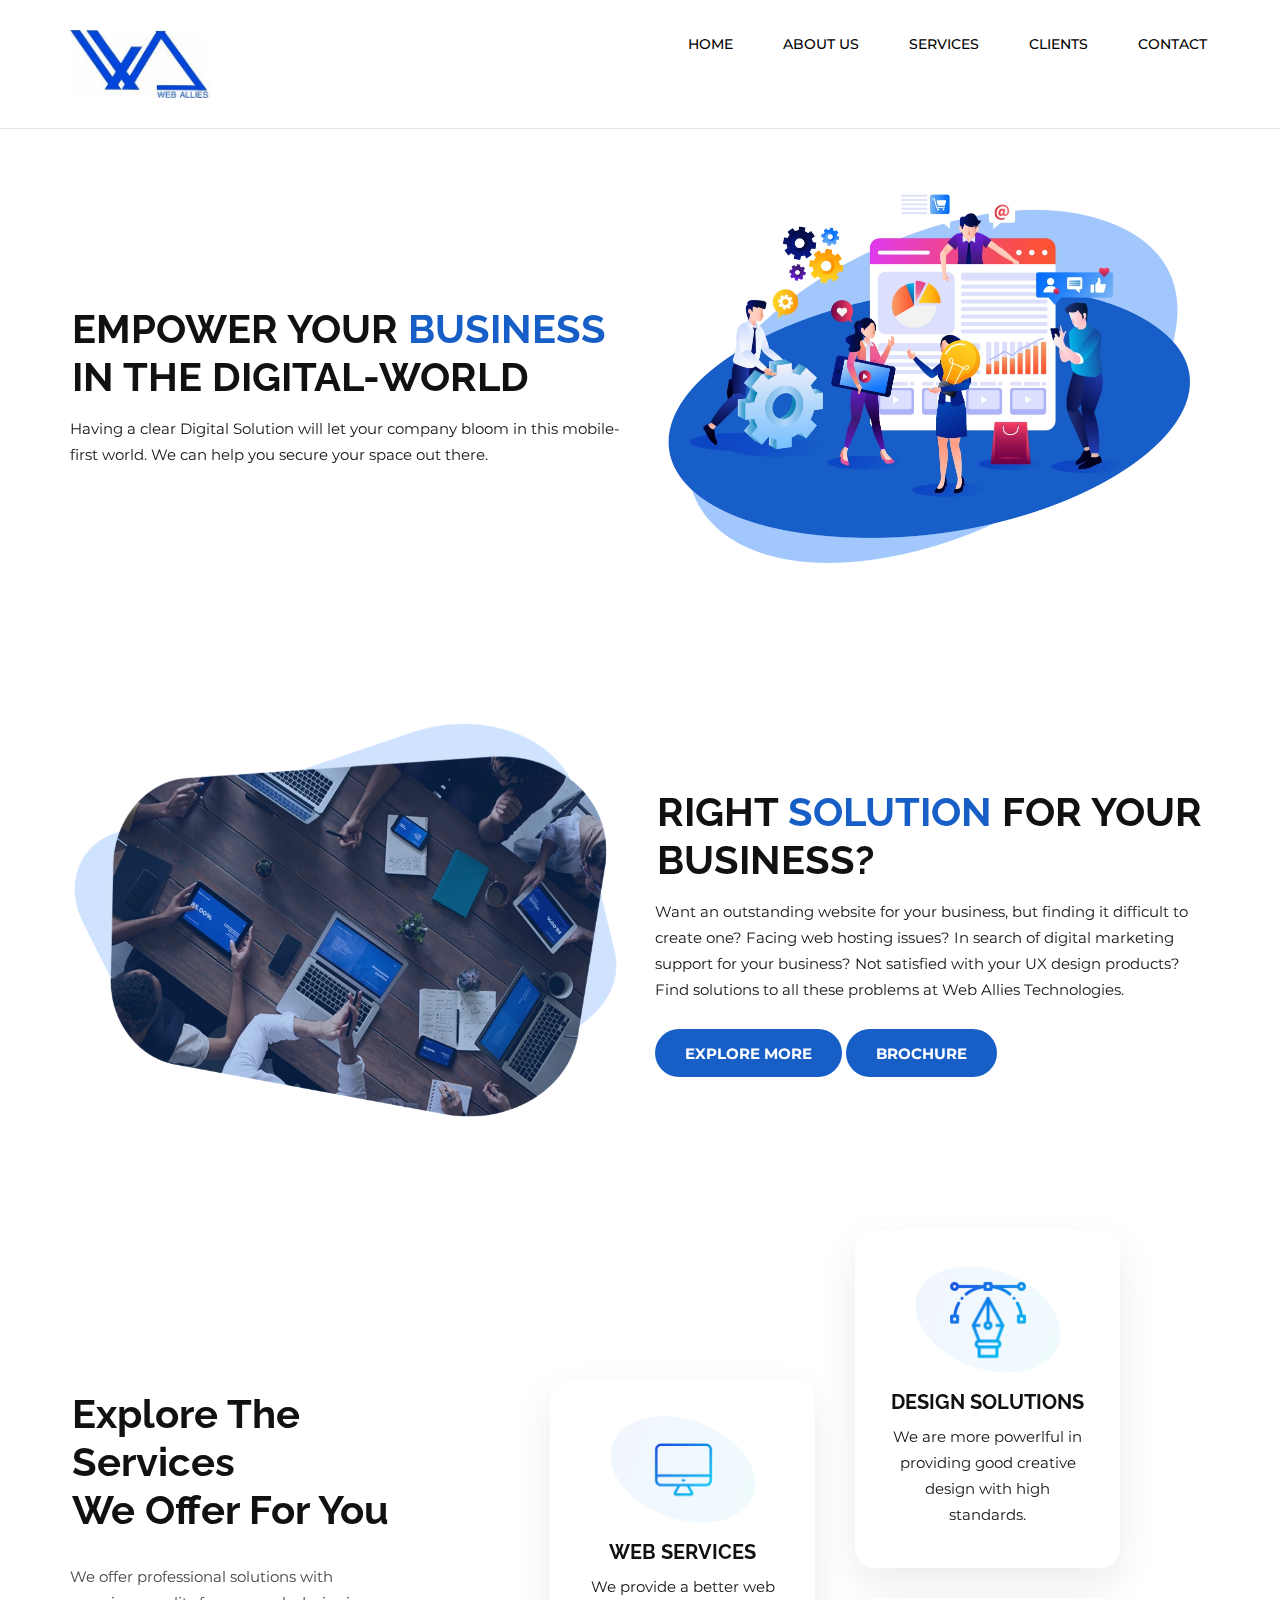
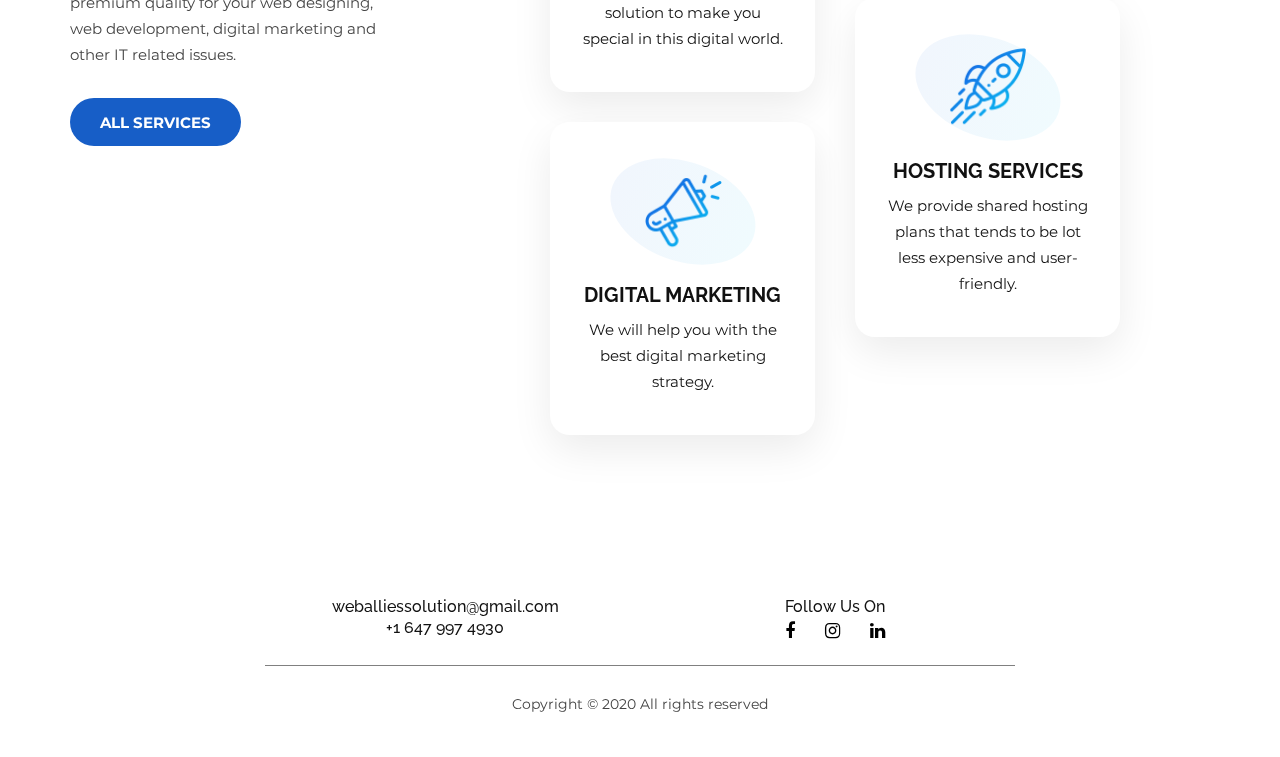
==== commit c91028d2: "first commit index.html" ====
--- a/index.html
+++ b/index.html
@@ -68,9 +68,9 @@
                 <div class="preloader-circle"></div>
                 <div class="preloader-img pere-text">
                     <picture>
-                        <source type="image/jpeg" srcset="./img/weballies.jpeg">
-                        <source type="image/jpeg" srcset="./img/weballies.jpeg">
-                        <img src="./img/weballies.jpeg " alt="weballies">
+                        <source type="image/jpeg" srcset="./img/wb3.jpeg">
+                        <source type="image/jpeg" srcset="./img/wb3.jpeg">
+                        <img src="./img/wb3.jpeg " alt="weballies">
                     </picture>
                 </div>
             </div>
@@ -86,9 +86,9 @@
         <div class="offcanvas__logo">
             <a href="#">
                 <picture>
-                    <source type="image/jpeg" srcset="./img/wb.jpeg">
-                    <source type="image/jpeg" srcset="./img/wb.jpeg">
-                    <img src="./img/wb.jpeg " alt="weballies">
+                    <source type="image/jpeg" srcset="./img/wb3.jpeg">
+                    <source type="image/jpeg" srcset="./img/wb3.jpeg">
+                    <img src="./img/wb3.jpeg " alt="weballies">
                 </picture>
             </a>
         </div>
@@ -113,9 +113,9 @@
                     <div class="header__logo">
                         <a href="#">
                             <picture>
-                                <source type="image/jpeg" srcset="./img/weballies.jpeg">
-								<source type="image/jpeg" srcset="./img/weballies.jpeg">
-								<img src="./img/weballies.jpeg " alt="weballies">
+                                <source type="image/jpeg" srcset="./img/wb3.jpeg">
+								<source type="image/jpeg" srcset="./img/wb3.jpeg">
+								<img src="./img/wb3.jpeg " alt="weballies">
                             </picture>
                         </a>
                     </div>
@@ -336,4 +336,4 @@
       <!--End of Tawk.to Script-->
 </body>
 
-</html>+</html>
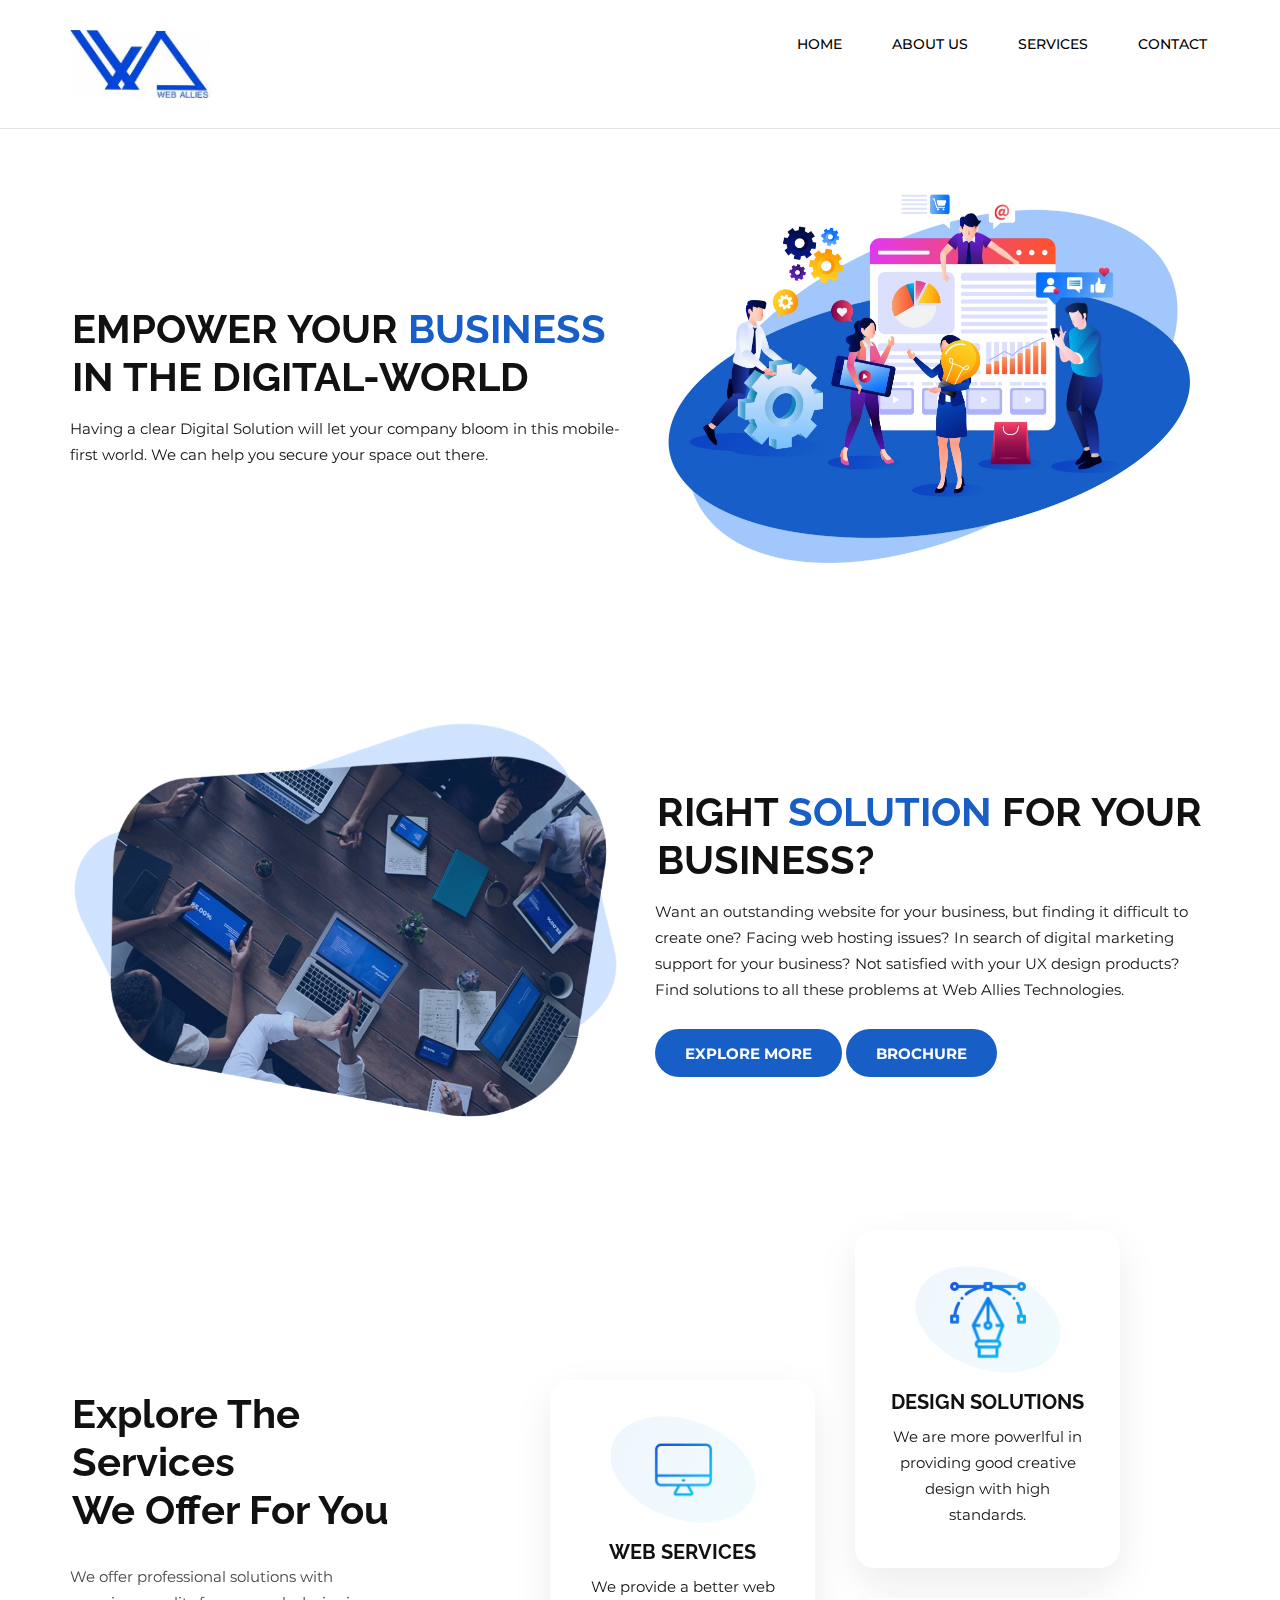
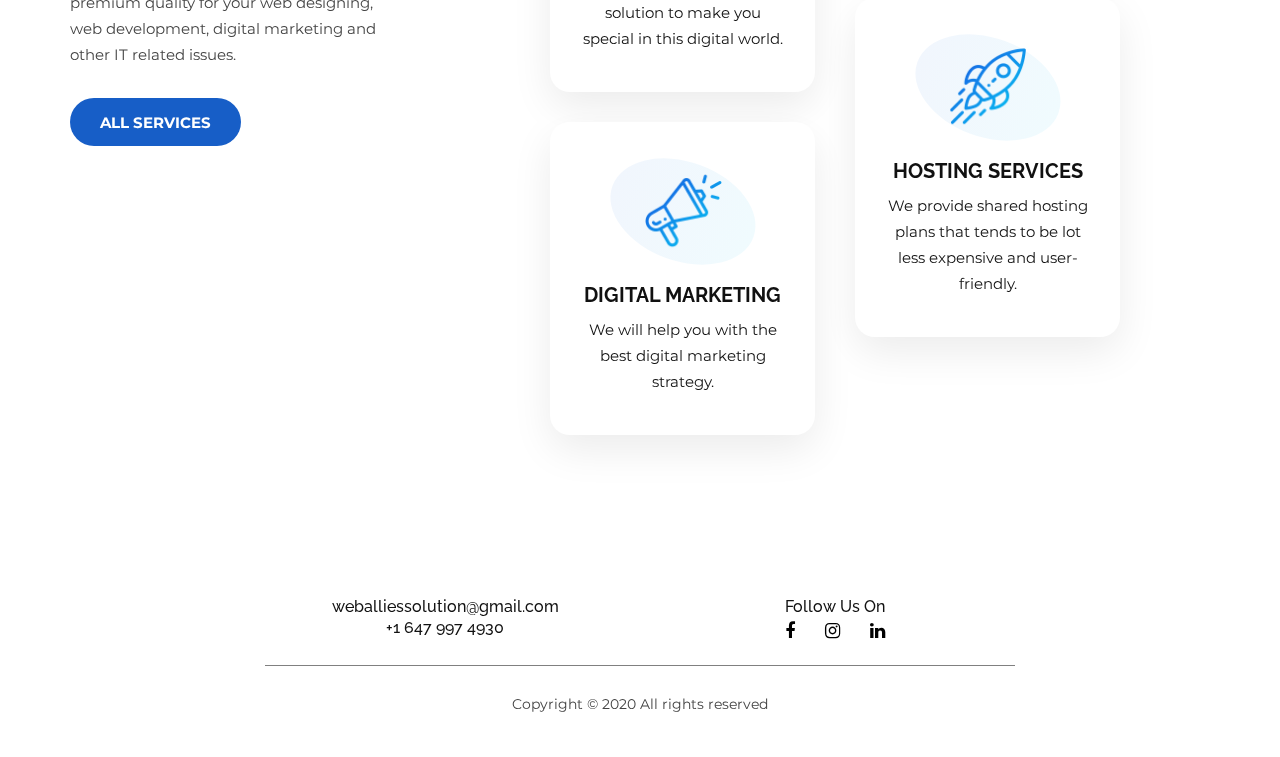
==== commit c1986d97: "Update index.html" ====
--- a/index.html
+++ b/index.html
@@ -14,20 +14,18 @@
 	<meta name="owner" content="Web Allies Solutions">
     <meta name="Copyright" content="Web Allies Solutions">
     
-    <!-- Favicon -->
-	<link rel="apple-touch-icon" sizes="57x57" href="favicon/wbmini.jpeg">
-	<link rel="icon" type="image/jpeg" sizes="192x192"  href="favicon/wbmini.jpeg">
-<!--    <link rel="apple-touch-icon" sizes="57x57" href="favicon/apple-icon-57x57.png">
-    <link rel="apple-touch-icon" sizes="60x60" href="favicon/apple-icon-60x60.png">
+     <!-- Favicon -->
+    <link rel="apple-touch-icon" sizes="57x57" href="favicon/wb3.jpeg">
+    <!--<link rel="apple-touch-icon" sizes="60x60" href="favicon/apple-icon-60x60.png">
     <link rel="apple-touch-icon" sizes="72x72" href="favicon/apple-icon-72x72.png">
     <link rel="apple-touch-icon" sizes="76x76" href="favicon/apple-icon-76x76.png">
     <link rel="apple-touch-icon" sizes="114x114" href="favicon/apple-icon-114x114.png">
     <link rel="apple-touch-icon" sizes="120x120" href="favicon/apple-icon-120x120.png">
     <link rel="apple-touch-icon" sizes="144x144" href="favicon/apple-icon-144x144.png">
     <link rel="apple-touch-icon" sizes="152x152" href="favicon/apple-icon-152x152.png">
-    <link rel="apple-touch-icon" sizes="180x180" href="favicon/apple-icon-180x180.png">
-    <link rel="icon" type="image/png" sizes="192x192"  href="favicon/android-icon-192x192.png">
-    <link rel="icon" type="image/png" sizes="32x32" href="favicon/favicon-32x32.png">
+    <link rel="apple-touch-icon" sizes="180x180" href="favicon/apple-icon-180x180.png">-->
+    <link rel="icon" type="image/jpeg" sizes="192x192"  href="favicon/wb3.jpeg">
+    <!--<link rel="icon" type="image/png" sizes="32x32" href="favicon/favicon-32x32.png">
     <link rel="icon" type="image/png" sizes="96x96" href="favicon/favicon-96x96.png">
     <link rel="icon" type="image/png" sizes="16x16" href="favicon/favicon-16x16.png">-->
     <link rel="manifest" href="favicon/manifest.json">
@@ -97,7 +95,7 @@
                 <li class="active"><a href="./index.html">Home</a></li>
                 <li><a href="./about.html">About Us</a></li>
                 <li><a href="./services.html">Services</a></li>
-                <li><a href="./clients.html">Clients</a></li>
+                <!-- <li><a href="./clients.html">Clients</a></li> -->
                 <li><a href="./contact.html">Contact</a></li>
             </ul>
         </nav>
@@ -126,7 +124,7 @@
                             <li  class="active"><a href="./index.html">Home</a></li>
                             <li><a href="./about.html">About Us</a></li>
                             <li><a href="./services.html">Services</a></li>
-                            <li><a href="./clients.html">Clients</a></li>
+                            <!-- <li><a href="./clients.html">Clients</a></li> -->
                             <li><a href="./contact.html">Contact</a></li>
                         </ul>
                     </nav>
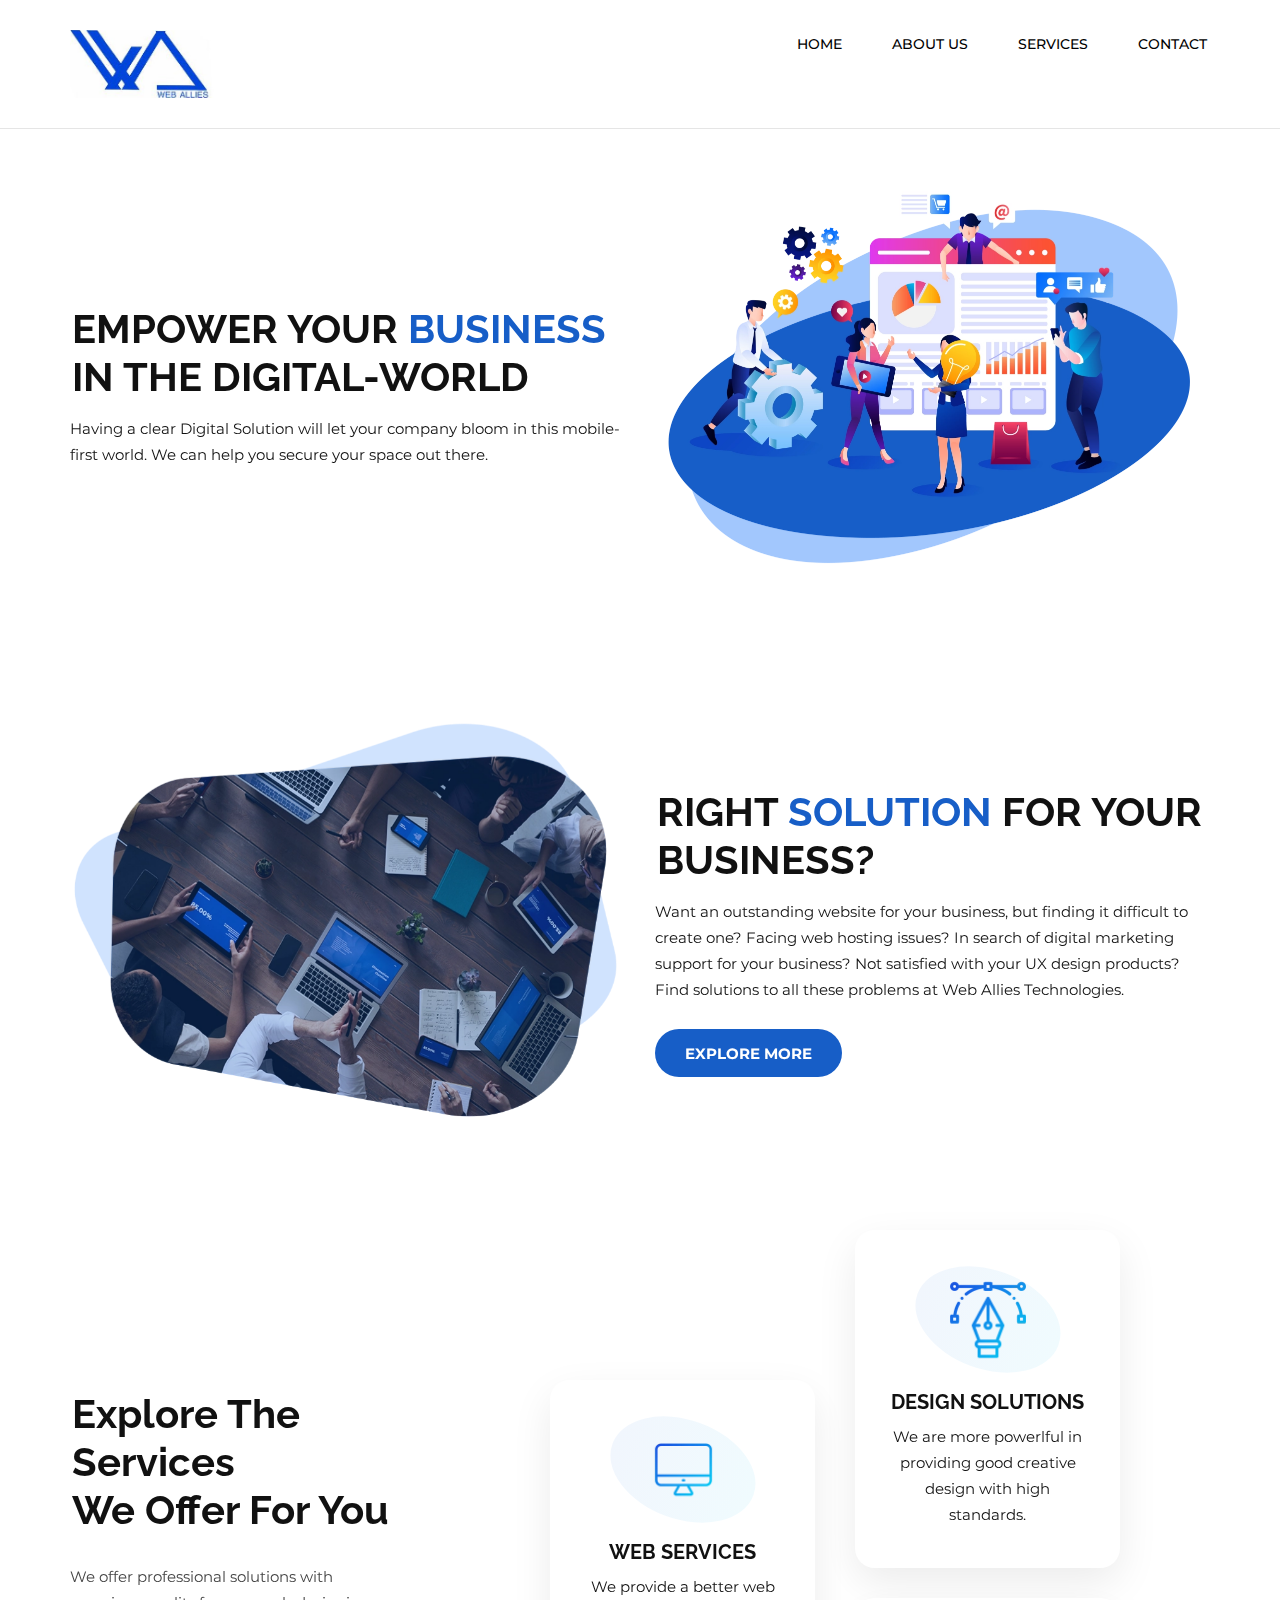
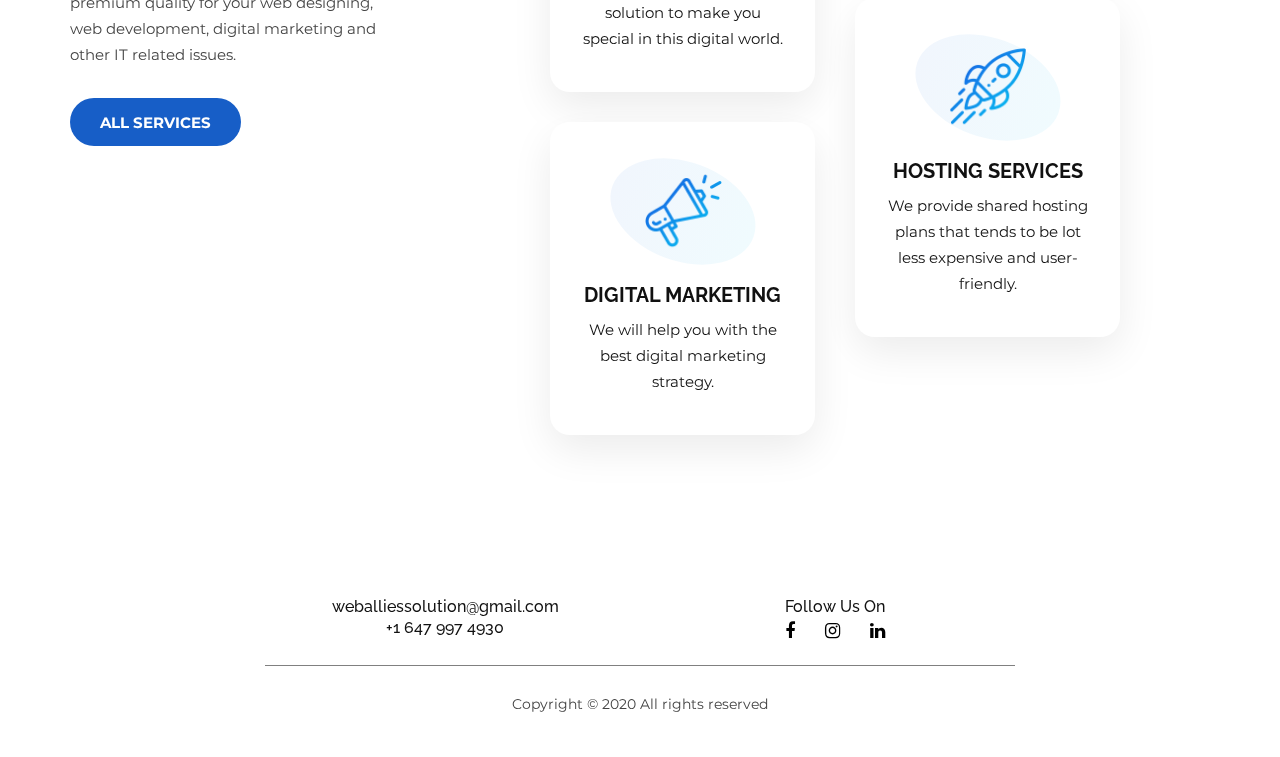
==== commit 50092e5b: "Update index.html" ====
--- a/index.html
+++ b/index.html
@@ -184,7 +184,7 @@
                             Find solutions to all these problems at Web Allies Technologies.
                         </p>
                         <a href="about.html" class="primary-btn">Explore More</a>
-                        <a href="https://bit.ly/fenstrok" target="_blank" class="primary-btn" rel="noreferrer">Brochure</a>
+                      <!--  <a href="https://bit.ly/fenstrok" target="_blank" class="primary-btn" rel="noreferrer">Brochure</a>-->
                     </div>
                 </div>
             </div>
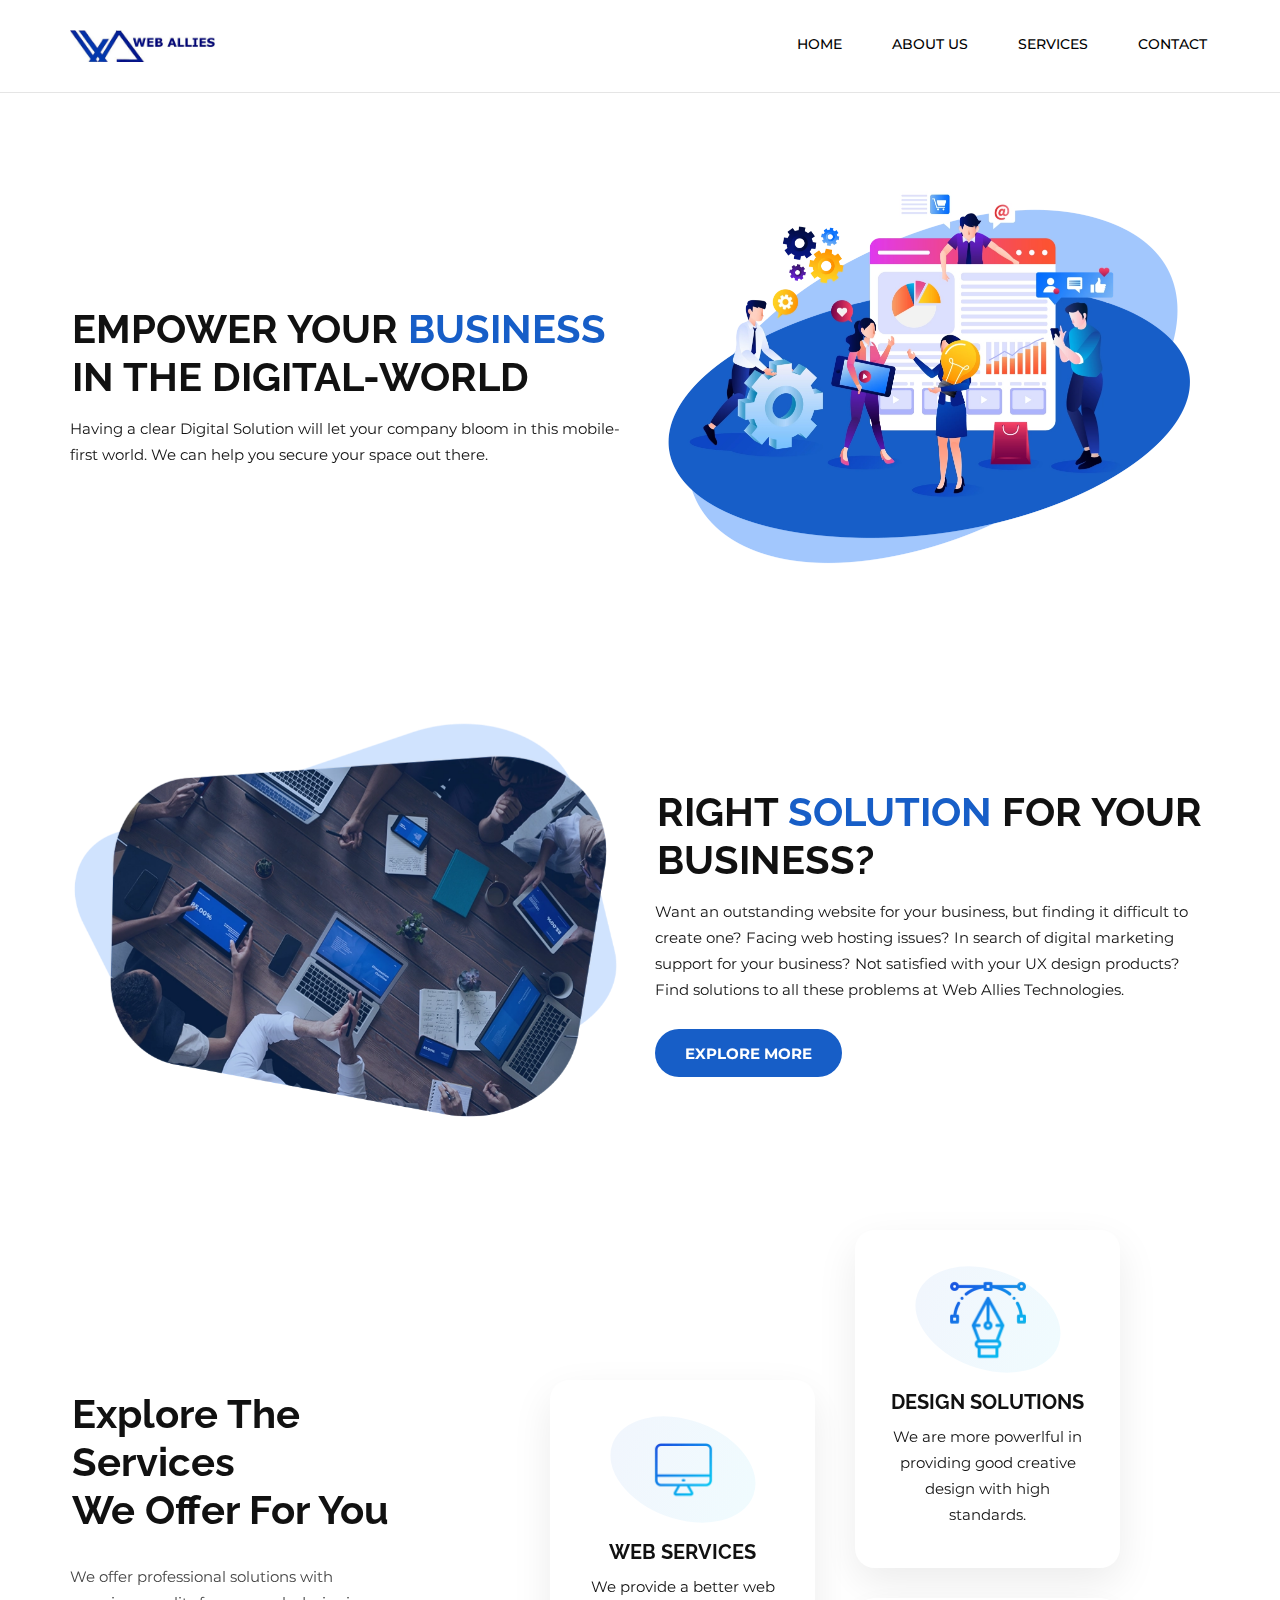
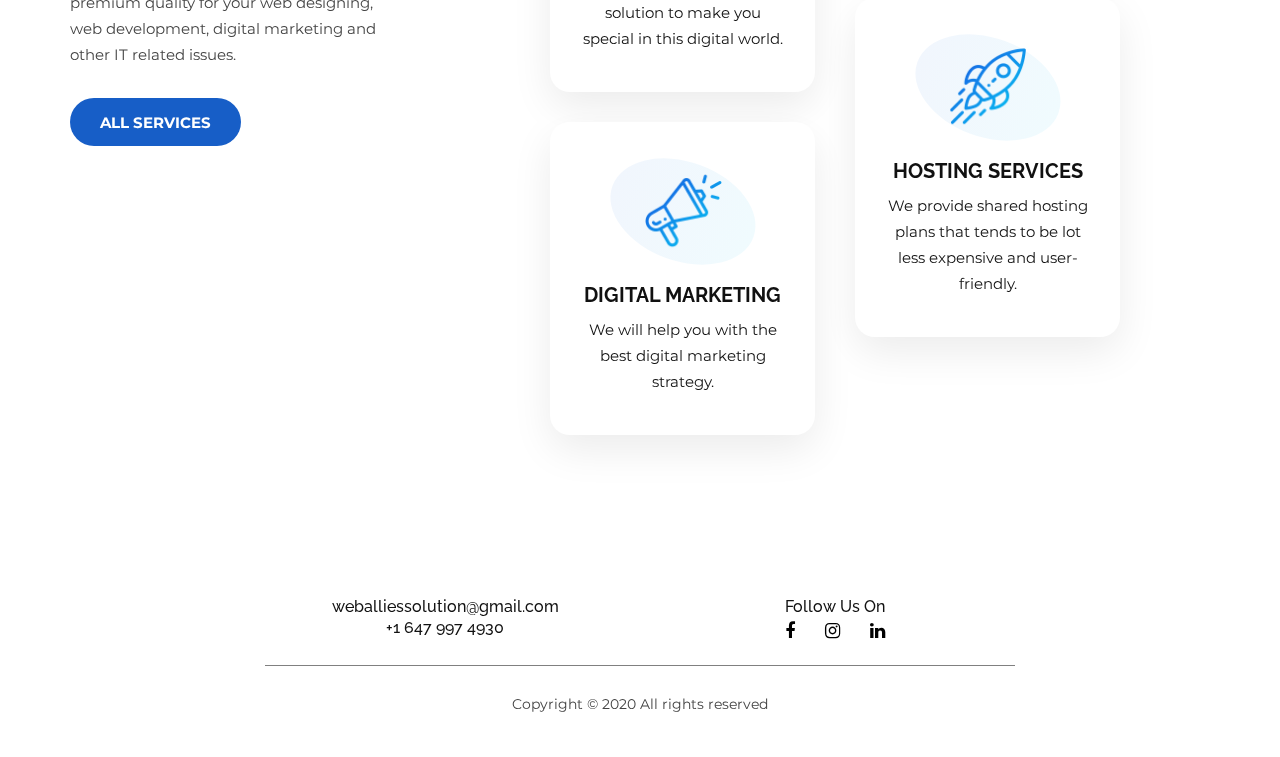
==== commit 5ee64ee7: "first commit index.html" ====
--- a/index.html
+++ b/index.html
@@ -111,9 +111,9 @@
                     <div class="header__logo">
                         <a href="#">
                             <picture>
-                                <source type="image/jpeg" srcset="./img/wb3.jpeg">
-								<source type="image/jpeg" srcset="./img/wb3.jpeg">
-								<img src="./img/wb3.jpeg " alt="weballies">
+                                <source type="image/jpeg" srcset="./img/wb6.jpeg">
+								<source type="image/jpeg" srcset="./img/wb6.jpeg">
+								<img src="./img/wb6.jpeg " alt="weballies">
                             </picture>
                         </a>
                     </div>
